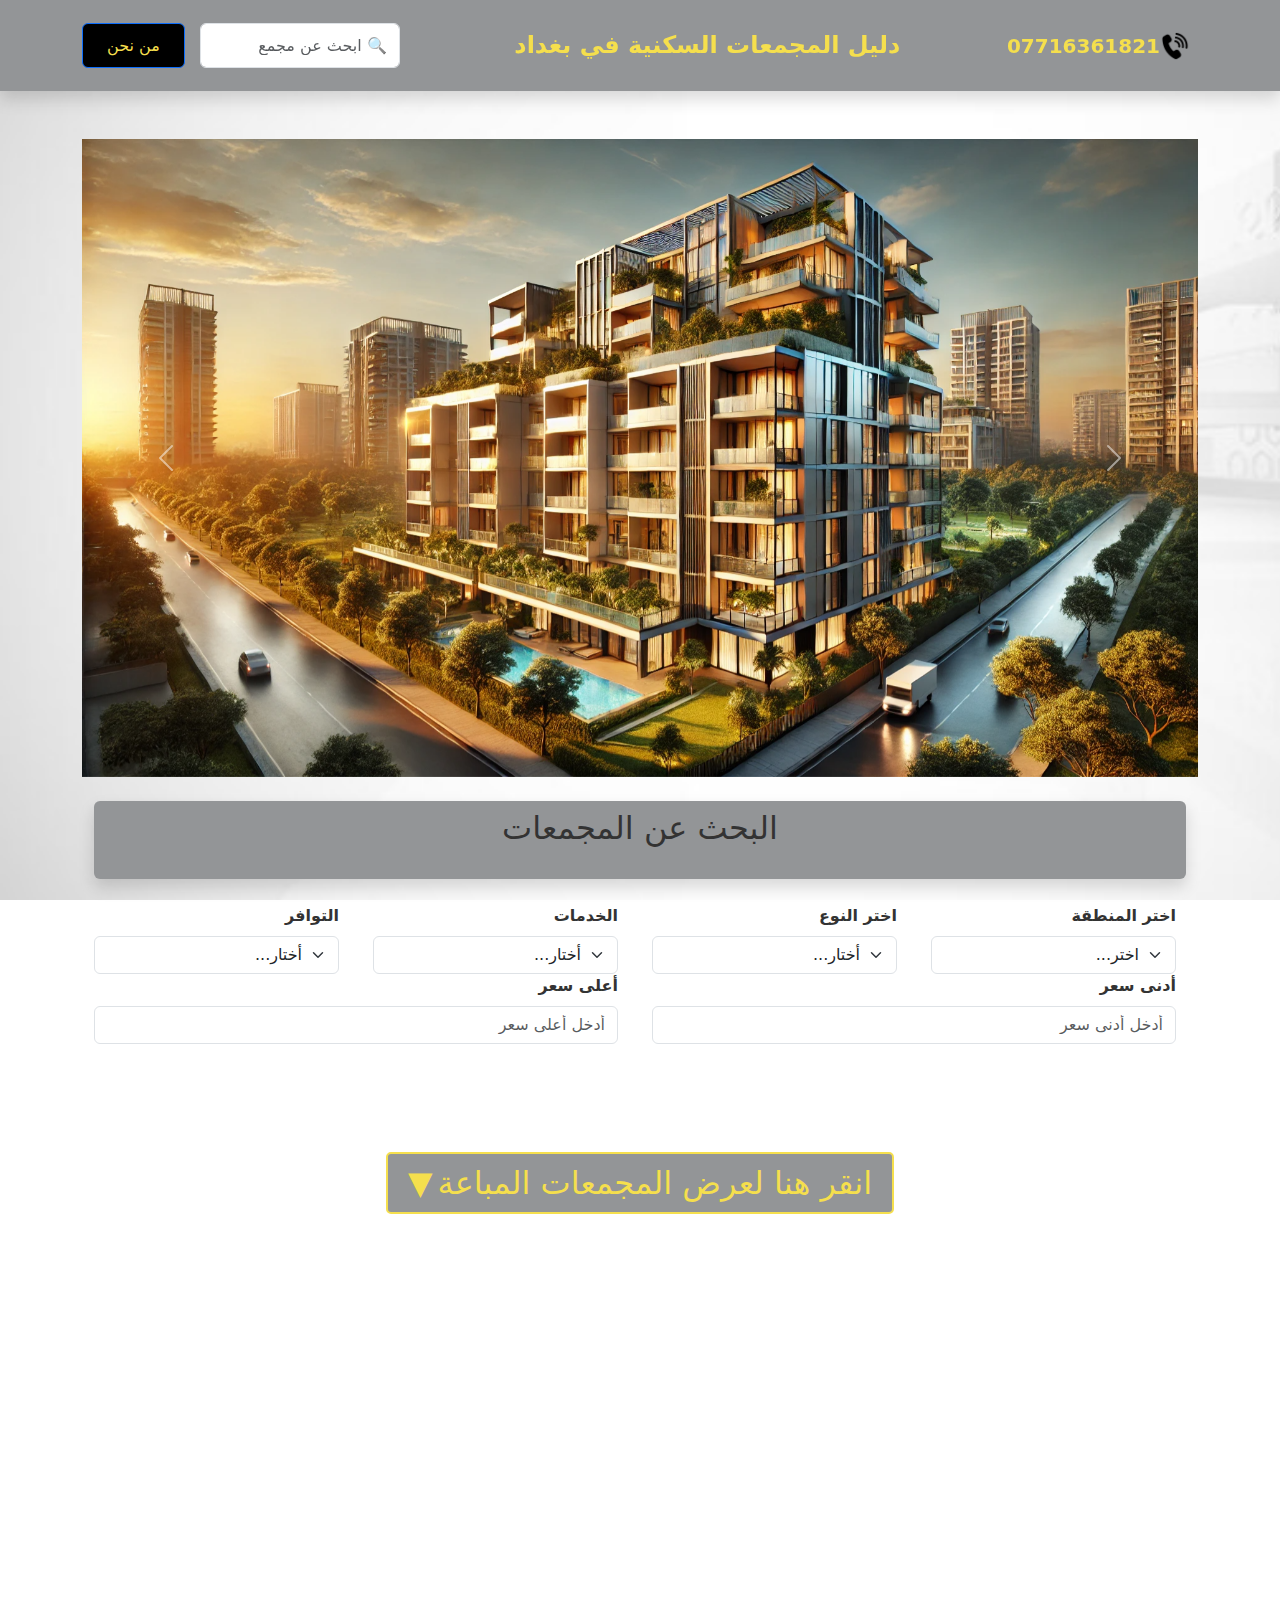
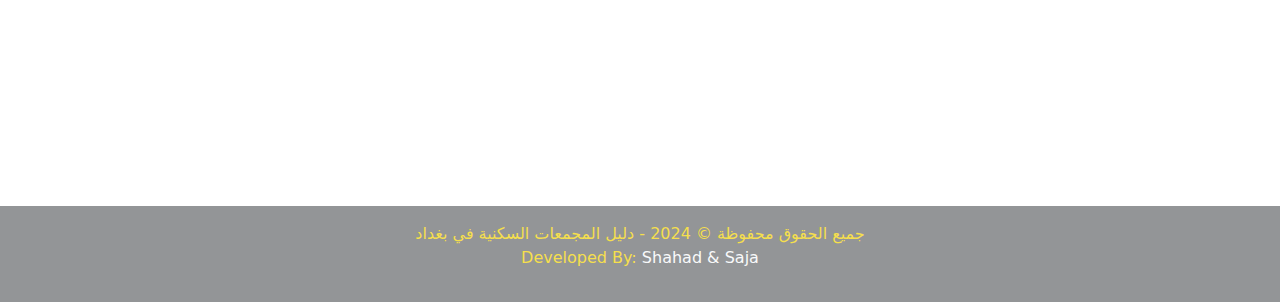
==== index.html @ 98749f8a "Your commit message" ====
<!DOCTYPE html>
<html lang="ar" dir="rtl">
<head>
    <meta charset="UTF-8">
    <meta name="viewport" content="width=device-width, initial-scale=1.0">
    <title>دليل المجمعات السكنية في بغداد</title>
    <link rel="icon" href="../images/icon.png" type="image/png">
    <link rel="stylesheet" href="../css/styles.css">
    <link href="https://cdn.jsdelivr.net/npm/bootstrap@5.3.0/dist/css/bootstrap.min.css" rel="stylesheet">
    <script src="../js/script.js"></script>
    <script src="https://cdn.jsdelivr.net/npm/bootstrap@5.3.0/dist/js/bootstrap.bundle.min.js"></script>
</head>
<body class="main-page-background">
    <header class="bg-dark text-light py-2 shadow" style="background-color: #939597 !important;">
        <div class="container d-flex justify-content-between align-items-center">
            <!-- القسم الأيسر: الهاتف -->
            <div class="d-flex align-items-center">
                <img src="../images/CallUs2.png" alt="Phone Icon" width="30" height="30" class="me-2">
                <a href="tel:07716361821" class="text-light text-decoration-none fs-5" style="color: #F5DF4D !important; ">07716361821</a>
            </div>
    
            <!-- القسم الأوسط: العنوان -->
            <div class="text-center flex-grow-1">
                <h3 class="mb-0 fs-4 fw-bold" style="color: #F5DF4D;">دليل المجمعات السكنية في بغداد</h3>
            </div>
    
            <!-- القسم الأيمن: البحث و "من نحن" -->
            <div class="d-flex align-items-center">
                <input type="text" id="searchInput" class="form-control me-2" placeholder="🔍 ابحث عن مجمع" style="width: 200px; height: 45px; margin: 15px;">
                <a href="contact.html" class="btn btn-primary px-4" style="height: 45px; display: flex; align-items: center; background-color: black !important; color: #F5DF4D !important;">من نحن</a>
            </div>
        </div>
    </header>
    
    
    
    


    <div class="container mt-5">
        <!-- إضافة كروسيل للصور المتغيرة -->
            <div id = "img" class="carousel slide" data-bs-ride="carousel" data-bs-interval="3000">
                <div class="carousel-inner">
                    <div class="carousel-item active">
                        <img src="../images/building.png" class="d-block w-100" alt="مجمع سكني 1">
                    </div>
                    <div class="carousel-item">
                        <img src="../images/building1.png" class="d-block w-100" alt="مجمع سكني 2">
                    </div>
                </div>
                <button class="carousel-control-prev" type="button" data-bs-target="#img" data-bs-slide="prev" onmouseover="this.style.backgroundColor='transparent'; this.style.boxShadow='none'" onmouseout="this.style.backgroundColor=''; this.style.boxShadow=''">
                    <span class="carousel-control-prev-icon"></span>
                </button>
                <button class="carousel-control-next" type="button" data-bs-target="#img" data-bs-slide="next" onmouseover="this.style.backgroundColor='transparent'; this.style.boxShadow='none'" onmouseout="this.style.backgroundColor=''; this.style.boxShadow=''">
                    <span class="carousel-control-next-icon"></span>
                </button>                
            </div>
            
        
            <!-- باقي محتوى الصفحة -->
        

        <div class="search-filters-container container mt-4">
            <div class="col-md-5 bg-white p-2 rounded shadow w-100" style="background-color: #939597 !important; margin-bottom: 25px;">
                <h2 class="text-center mb-4">البحث عن المجمعات</h2>
            </div>
            
            <div class="row justify-content-between">
                <div class="col-md-2">
                    <label for="region" class="form-label">اختر المنطقة</label>
                    <select id="region" class="form-select">
                        <option value="">اختر...</option>
                        <option value="reign1">الكرخ</option>
                        <option value="reign2">الرصافة</option>
                    </select>
                </div>
                <div class="col-md-2">
                    <label for="type" class="form-label">اختر النوع</label>
                    <select id="type" class="form-select">
                        <option value="">أختار...</option>
                        <option value="building">عمودي/عمارات</option>
                        <option value="houses">افقي/منازل</option>
                    </select>
                </div>
                <div class="col-md-2">
                    <label for="services" class="form-label">الخدمات</label>
                    <select id="services" class="form-select">
                        <option value="">أختار...</option>
                        <option value="">الكل</option>
                        <option value="مركز تجاري">مركز تجاري</option>
                        <option value="ملعب للأطفال">ملعب للأطفال</option>
                        <option value="مسبح">مسبح</option>
                    </select>
                </div>
                
                <div class="col-md-2">
                    <label for="availability" class="form-label">التوافر</label>
                    <select id="availability" class="form-select">
                        <option value="">أختار...</option>
                        <option value="">الكل</option>
                        <option value="جاهز للسكن">جاهز للسكن</option>
                        <option value="غير جاهز للسكن">غير جاهز للسكن</option>
                    </select>
                </div>
                <div class="col-md-2">
                    <label for="minPrice" class="form-label">أدنى سعر</label>
                    <input type="number" id="minPrice" class="form-control" placeholder="أدخل أدنى سعر">
                </div>
                <div class="col-md-2">
                    <label for="maxPrice" class="form-label">أعلى سعر</label>
                    <input type="number" id="maxPrice" class="form-control" placeholder="أدخل أعلى سعر">
                </div>
            </div>
        </div>


        <div class="row justify-content-between align-items-center w-100" style="margin-top: 20px !important; padding: 10px;">
                <div id="results" style="display:none;">
                    <div class="col-md-5 bg-white p-2 rounded shadow w-100" style="background-color: #939597 !important; margin-bottom: 25px;">
                        <h2 class="text-center mb-4">البحث عن المجمعات</h2>
                    </div>
                    <table class="table table-bordered text-center w-100 mx-auto" style="border: 2px solid #939597; border-radius: 10px; overflow: hidden;">
                        <thead>
                            <tr style="font-size: 25px; border-bottom: 1px solid #939597;">
                                <th>الاسم</th>
                            </tr>
                        </thead>
                        <tbody  style="font-size: 20px;">
                            <!-- سيتم إضافة الأسماء هنا باستخدام JavaScript -->
                            <tr style="border-bottom: 1px solid #939597;">
                                <td id="details">اسم المجمع السكني 1</td>
                            </tr>
                        </tbody>
                    </table>
                    
                    
                    
                </div>
            <div class="col-md-6" style="display: none;">
                <div id="carouselExampleIndicators" class="carousel slide rounded shadow-lg" data-bs-ride="carousel" data-bs-interval="3000">
                    <div class="carousel-indicators">
                        <button type="button" data-bs-target="#carouselExampleIndicators" data-bs-slide-to="0" class="active"></button>
                        <button type="button" data-bs-target="#carouselExampleIndicators" data-bs-slide-to="1"></button>
                        <button type="button" data-bs-target="#carouselExampleIndicators" data-bs-slide-to="2"></button>
                        <button type="button" data-bs-target="#carouselExampleIndicators" data-bs-slide-to="3"></button>
                        <button type="button" data-bs-target="#carouselExampleIndicators" data-bs-slide-to="4"></button>
                        <button type="button" data-bs-target="#carouselExampleIndicators" data-bs-slide-to="5"></button>
                    </div>
                    <div class="carousel-inner" style="display: none;">
                        <div class="carousel-item active">
                            <img src="../images/mainPage/baghdad.jpg" class="d-block w-100 rounded" alt="Image 1">
                        </div>
                        <div class="carousel-item active">
                            <img src="../images/PALM.webp" class="d-block w-100 rounded" alt="Image">
                        </div>
                        <div class="carousel-item">
                            <img src="../images/mainPage/main1.JPG" class="d-block w-100 rounded" alt="Image 2">
                        </div>
                        <div class="carousel-item">
                            <img src="../images/mainPage/main2.jpg" class="d-block w-100 rounded" alt="Image 3">
                        </div>
                        <div class="carousel-item">
                            <img src="../images/mainPage/main3.jpg" class="d-block w-100 rounded" alt="Image 4">
                        </div>
                        <div class="carousel-item">
                            <img src="../images/mainPage/main4.jpg" class="d-block w-100 rounded" alt="Image 5">
                        </div>
                        <div class="carousel-item">
                            <img src="../images/mainPage/capitalCity.png" class="d-block w-100 rounded" alt="Image 6">
                        </div>
                    </div>
                    <button class="carousel-control-prev" type="button" data-bs-target="#carouselExampleIndicators" data-bs-slide="prev">
                        <span class="carousel-control-prev-icon"></span>
                    </button>
                    <button class="carousel-control-next" type="button" data-bs-target="#carouselExampleIndicators" data-bs-slide="next">
                        <span class="carousel-control-next-icon"></span>
                    </button>
                </div>
            </div>
        </div>

        <div class="sold-out-section mt-5">
            <h2 class="text-center mb-4 soldout-toggle">انقر هنا لعرض المجمعات المباعة</h2>
            <ul id="soldout-list" class="list-group text-end" style="display: none;"></ul>
        </div>

    </div> <!-- End container -->

    <!-- Moving the map to the bottom of the page -->
    <div style="width: 100%; height: 500px;">
        <iframe width="100%" height="100%" frameborder="0" scrolling="no" marginheight="0" marginwidth="0"
          src="https://maps.google.com/maps?q=Baghdad&t=&z=12&ie=UTF8&iwloc=&output=embed">
        </iframe>
    </div>

    <footer class="footer mt-5 py-3 text-center">
        <div class="container">
            <p class="mb-0">جميع الحقوق محفوظة &copy; 2024 - دليل المجمعات السكنية في بغداد</p>
            <p>Developed By: <span class="text-light">Shahad & Saja</span></p>
        </div>
    </footer>
</body>
</html>
---- css/styles.css ----
/* 🌍 Page Background */
body {
    display: flex;
    flex-direction: column;
    min-height: 100vh;
    background-repeat: no-repeat;
    background-attachment: fixed;
    margin: 0; /* Add margin reset */
}
.main-page-background {
    display: flex;
    flex-direction: column;
    min-height: 100vh;
    background-image: url('../images/bg.jpg'); 
    background-repeat: no-repeat;
    background-attachment: fixed;
    background-size: cover; 
    margin: 0;
}
/* 🎨 General Theme Colors */
:root {
    --primary-color: #1c1212;   /* Illuminating Yellow */
    --secondary-color: #f2f20e; /* Ultimate Gray */
    --background-light: #f3f4f6;
    --text-dark: #333;
    --text-light: #fff;
}

/* 📌 Header */
header {
    display: flex;
    flex-direction: row-reverse; /* essential for RTL layout */
    align-items: center;
    justify-content: center; /* center your header content */
    background: #939597; /* Change background to match footer */
    color: #F5DF4D; /* Change text color to match footer */
    padding: 1rem;
    position: sticky;
    top: 0;
    box-shadow: 0 4px 8px rgba(0,0,0,0.2);
    font-size: 1.8rem;
    font-weight: bold;
    z-index: 1000;
}

.header-content {
    flex-grow: 1;
    text-align: center;
}

.back-button {
    position: absolute;
    left: 1rem;
    background: transparent;
    border: none;
    color: #F5DF4D; /* Change color to match theme */
    cursor: pointer;
    font-size: 1.2rem;
    display: flex;
    align-items: center;
    gap: 5px;
}

header:hover {
    background: #F5DF4D;
    color: #7F8285;
}

button {
    background: #939597; /* Change to theme background */
    border: none;
    color: #F5DF4D; /* Change to theme text color */
    font-weight: bold;
    padding: 10px 15px;
    border-radius: 8px;
    transition: background 0.3s ease-in-out;
}

button:hover {
    background: #808284; /* Lighter theme background on hover */
    box-shadow: 0 4px 8px rgba(0, 0, 0, 0.1);
}

.header-left, .header-right {
    display: flex;
    align-items: center;
    gap: 8px;
}

.header-left a, .header-right a {
    color: inherit;
    text-decoration: none;
    font-size: 1.2rem;
}

.header-left img {
    width: 20px;
    height: 20px;
}

.header-center {
    flex-grow: 1;
    text-align: center;
}

/* ✅ Main Content Box */
.container {
    max-width: 1200px;
    margin: auto;
}

/* 📌 Search Box */
.bg-white {
    background: var(--primary-color);
    color: var(--text-dark);
    width: 95%;
    padding: 20px;
    border-radius: 12px;
    box-shadow: 0 4px 12px rgba(0, 0, 0, 0.15);
    font-weight: bold;
}

/* 📌 Labels & Inputs */
.form-label {
    color: var(--text-dark);
    font-weight: bold;
}

.form-select, .form-control {
    border: 2px solid var(--secondary-color);
    border-radius: 8px;
    transition: all 0.3s ease-in-out;
}

.form-select:focus, .form-control:focus {
    border-color: var(--primary-color);
    box-shadow: 0 0 5px var(--primary-color);
}

/* 🔘 Buttons */
button {
    background: var(--primary-color);
    border: none;
    color: var(--text-dark);
    font-weight: bold;
    padding: 10px 15px;
    border-radius: 8px;
    transition: background 0.3s ease-in-out;
}
/* 🖼️ Carousel - fully working final solution */
#carouselExampleIndicators {
    border-radius: 12px;
    overflow: hidden;
    box-shadow: 0 4px 12px rgba(0,0,0,0.2);
    background-color: #f8f8f8;
}

#carouselExampleIndicators .carousel-inner {
    height: 500px; /* adjust as needed */
}

#carouselExampleIndicators .carousel-item {
    height: 100%; /* ensures carousel items have same height */
}

#carouselExampleIndicators .carousel-item img {
    max-width: 100%;
    max-height: 100%;
    width: auto;
    height: 100%;
    margin: auto;
    object-fit: contain;
    object-position: center;
}


/* 📌 Results List */
.list-group-item {
    background: #f0f0f0;
    color: var(--text-light);
    border: none;
    transition: all 0.3s ease-in-out;
}

/* 📌 Ensure Results Fit Inside the Div */
#results {
    overflow-y: auto;
    padding: 10px;
    border: 1px solid #ddd;
    direction: rtl;
    text-align: right;
}

/* ✅ Result links  yellow */
.list-group-item a {
    color: #F5DF4D;
    font-weight: bold;
    text-decoration: none;
}

.list-group-item a:hover {
    color: #E6C93B;
}

/* ✅ Hover effect for the entire list item */
.list-group-item:hover {
    background: #7F8285;
}

/* 📌 Footer Styling */
.footer {
    background: #939597;
    color: #F5DF4D;
    text-align: center;
    width: 100%;
    position: relative;
    bottom: 0;
    padding: 10px 0;
    font-size: 16px;
}

.footer a {
    color: #F5DF4D;
    text-decoration: none;
    font-weight: bold;
}

.footer a:hover {
    color: #E6C93B;
}

/* 📌 Sold Out Section */
.sold-out-section {
    padding: 20px;
    text-align: center;
}

#soldout-list {
    list-style: none;
    padding: 0;
}

#soldout-list li {
    background-color: #c6c2c2;
    margin: 5px 0;
    padding: 10px;
    color: #f2f20e;
    border-radius: 5px;
    font-weight: bold;
    transition: background-color 0.3s ease, color 0.3s ease;
}

#soldout-list li:hover {
    background-color: #7F8285; /* Darker on hover */
    color: #ffffff; /* White text on hover */
    cursor: pointer;
}


/* 📌 Search Filters Section Styling */
.search-filters-container {
    display: flex;
    justify-content: space-between;
    align-items: center;
    flex-wrap: wrap; /* Ensures the items wrap on smaller screens */
    margin-top: 20px;
}

/* 📌 Form Fields in Search Filters */
.search-filters-container .form-select,
.search-filters-container .form-control {
    width: 100%; /* Ensures the form fields take the full width */
}

.search-filters-container .col-md-2 {
    flex: 1 1 20%; /* Each form field will take 20% of the available space */
    margin-right: 10px;
}

/* 📌 Responsive Design Adjustments */
@media (max-width: 768px) {
    .search-filters-container {
        flex-direction: column;  /* Stack the filter items on small screens */
    }

    .search-filters-container .col-md-2 {
        width: 100%; /* Ensure they take up full width */
        margin-right: 0;
    }
}
.soldout-toggle {
    cursor: pointer;
    background-color: #939597; /* لون خلفية الفوتر */
    color: #F5DF4D; /* لون النص من الفوتر */
    padding: 10px 20px;
    border-radius: 5px;
    display: inline-block;
    transition: background-color 0.3s ease;
    border: 2px solid #F5DF4D; /* حدود بلون النص */
}

.soldout-toggle:hover {
    background-color: #808284; /* لون خلفية أفتح عند التمرير */
}

.soldout-toggle::after {
    content: ' ▼';
    display: inline-block;
    margin-right: 5px;
    transition: transform 0.3s ease;
}

#soldout-list {
    border: 1px solid #F5DF4D; /* حدود بلون النص */
    border-radius: 5px;
    margin-top: 10px;
    padding: 10px;
    background-color: white; /* لون خلفية القائمة */
    display: none;
}

#soldout-list li {
    padding: 8px 12px;
    border-bottom: 1px solid #eee;
}

#soldout-list li:last-child {
    border-bottom: none;
}

#soldout-list a {
    color: #333; /* لون النص للقائمة */
    text-decoration: none;
    display: block;
}

#soldout-list a:hover {
    color: #E6C93B; /* لون الرابط عند التمرير */
    text-decoration: underline;
}

.soldout-toggle.open::after {
    transform: rotate(180deg);
}
/* 🌍 Details Page Background */
.details-page-background {
    display: flex;
    flex-direction: column;
    min-height: 100vh;
    background-image: url('../images/detailsBg.jpg');
    background-repeat: no-repeat;
    background-attachment: fixed;
    background-size: cover; 
    margin: 0;
}
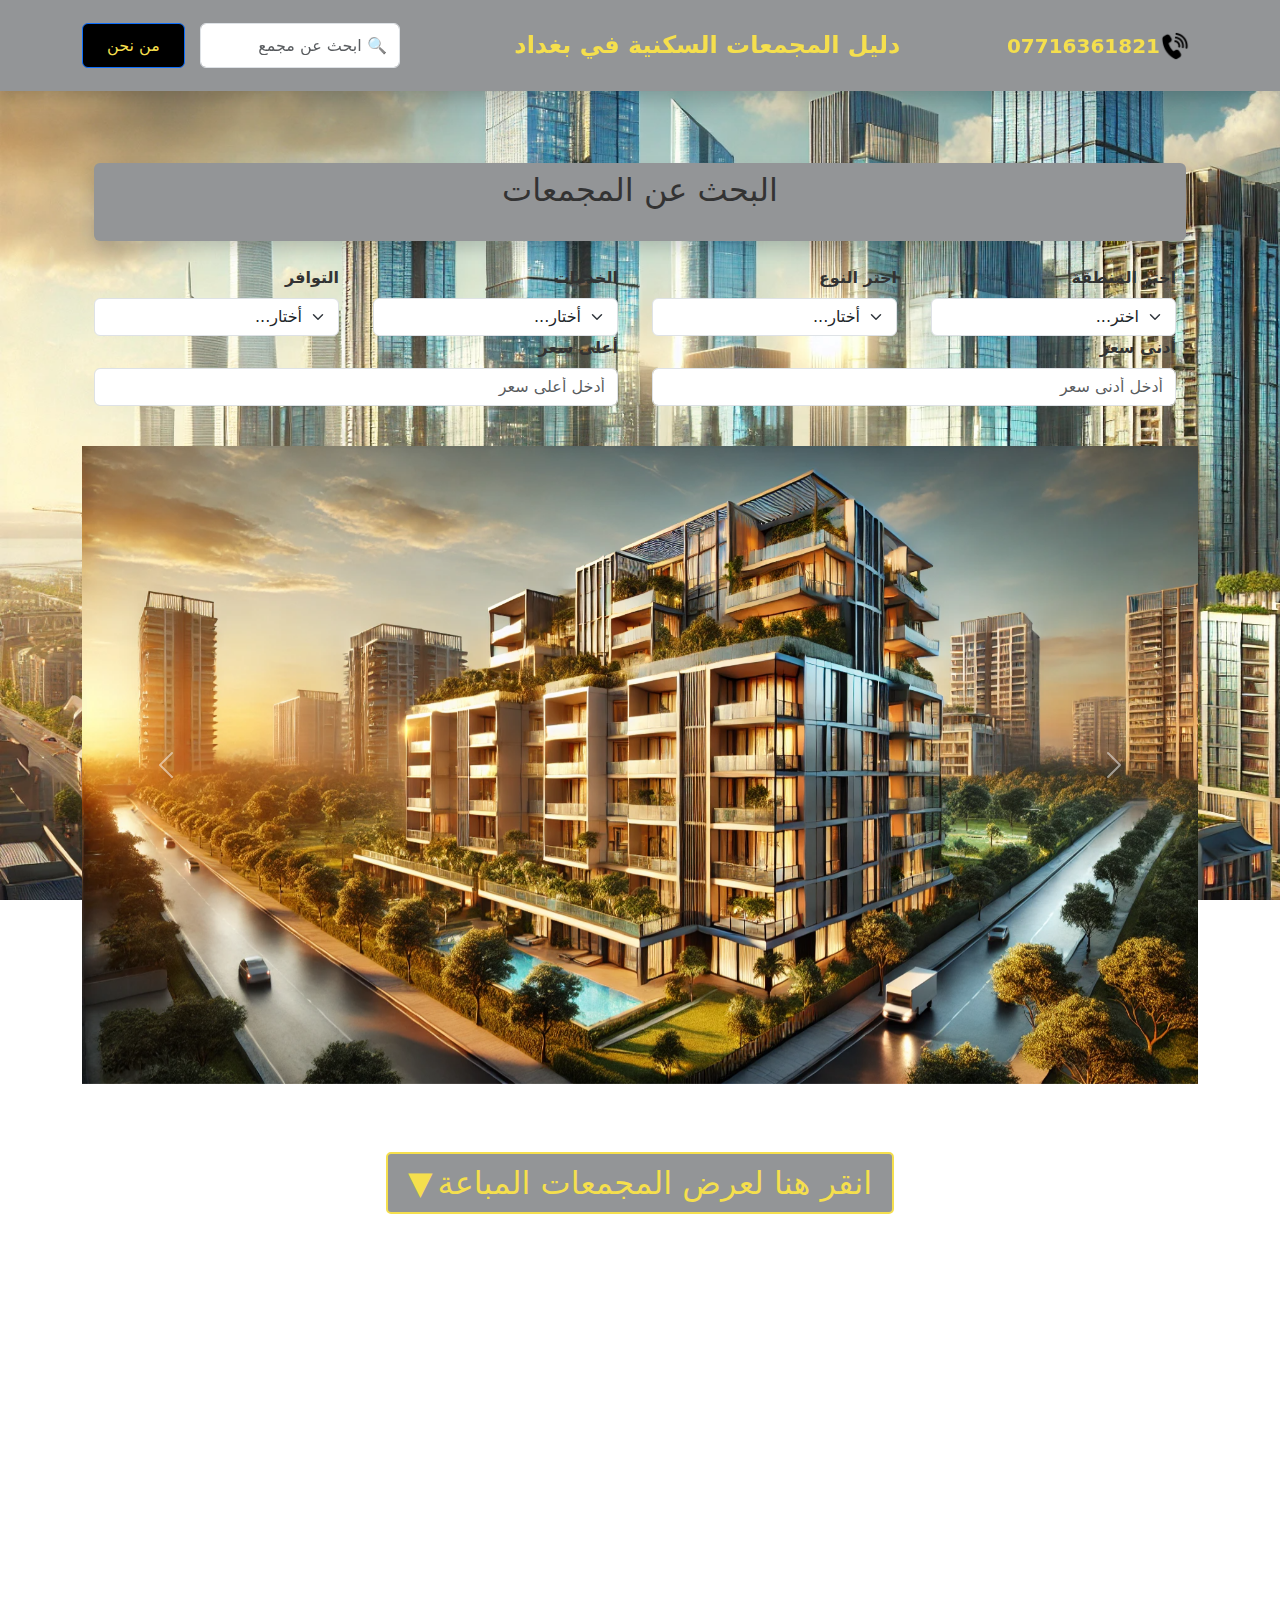
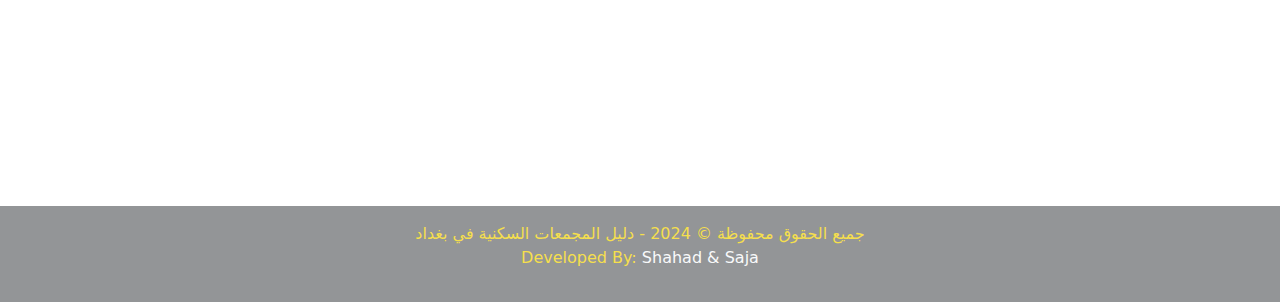
==== commit ffc1fdc3: "the latest version" ====
--- a/index.html
+++ b/index.html
@@ -38,27 +38,7 @@
 
 
     <div class="container mt-5">
-        <!-- إضافة كروسيل للصور المتغيرة -->
-            <div id = "img" class="carousel slide" data-bs-ride="carousel" data-bs-interval="3000">
-                <div class="carousel-inner">
-                    <div class="carousel-item active">
-                        <img src="../images/building.png" class="d-block w-100" alt="مجمع سكني 1">
-                    </div>
-                    <div class="carousel-item">
-                        <img src="../images/building1.png" class="d-block w-100" alt="مجمع سكني 2">
-                    </div>
-                </div>
-                <button class="carousel-control-prev" type="button" data-bs-target="#img" data-bs-slide="prev" onmouseover="this.style.backgroundColor='transparent'; this.style.boxShadow='none'" onmouseout="this.style.backgroundColor=''; this.style.boxShadow=''">
-                    <span class="carousel-control-prev-icon"></span>
-                </button>
-                <button class="carousel-control-next" type="button" data-bs-target="#img" data-bs-slide="next" onmouseover="this.style.backgroundColor='transparent'; this.style.boxShadow='none'" onmouseout="this.style.backgroundColor=''; this.style.boxShadow=''">
-                    <span class="carousel-control-next-icon"></span>
-                </button>                
-            </div>
-            
-        
-            <!-- باقي محتوى الصفحة -->
-        
+
 
         <div class="search-filters-container container mt-4">
             <div class="col-md-5 bg-white p-2 rounded shadow w-100" style="background-color: #939597 !important; margin-bottom: 25px;">
@@ -179,6 +159,30 @@
             </div>
         </div>
 
+        <!-- إضافة كروسيل للصور المتغيرة -->
+            <div id = "img" class="carousel slide" data-bs-ride="carousel" data-bs-interval="3000">
+                <div class="carousel-inner">
+                    <div class="carousel-item active">
+                        <img src="../images/building.png" class="d-block w-100" alt="مجمع سكني 1">
+                    </div>
+                    <div class="carousel-item">
+                        <img src="../images/building1.png" class="d-block w-100" alt="مجمع سكني 2">
+                    </div>
+                </div>
+                <button class="carousel-control-prev" type="button" data-bs-target="#img" data-bs-slide="prev" onmouseover="this.style.backgroundColor='transparent'; this.style.boxShadow='none'" onmouseout="this.style.backgroundColor=''; this.style.boxShadow=''">
+                    <span class="carousel-control-prev-icon"></span>
+                </button>
+                <button class="carousel-control-next" type="button" data-bs-target="#img" data-bs-slide="next" onmouseover="this.style.backgroundColor='transparent'; this.style.boxShadow='none'" onmouseout="this.style.backgroundColor=''; this.style.boxShadow=''">
+                    <span class="carousel-control-next-icon"></span>
+                </button>                
+            </div>
+            
+        
+            <!-- باقي محتوى الصفحة -->
+        
+
+       
+
         <div class="sold-out-section mt-5">
             <h2 class="text-center mb-4 soldout-toggle">انقر هنا لعرض المجمعات المباعة</h2>
             <ul id="soldout-list" class="list-group text-end" style="display: none;"></ul>
--- a/css/styles.css
+++ b/css/styles.css
@@ -1,17 +1,9 @@
-/* 🌍 Page Background */
-body {
+/* 🌍 Page Background */    
+.main-page-background {
     display: flex;
     flex-direction: column;
     min-height: 100vh;
-    background-repeat: no-repeat;
-    background-attachment: fixed;
-    margin: 0; /* Add margin reset */
-}
-.main-page-background {
-    display: flex;
-    flex-direction: column;
-    min-height: 100vh;
-    background-image: url('../images/bg.jpg'); 
+    background-image: url('../images/cover.png'); 
     background-repeat: no-repeat;
     background-attachment: fixed;
     background-size: cover; 
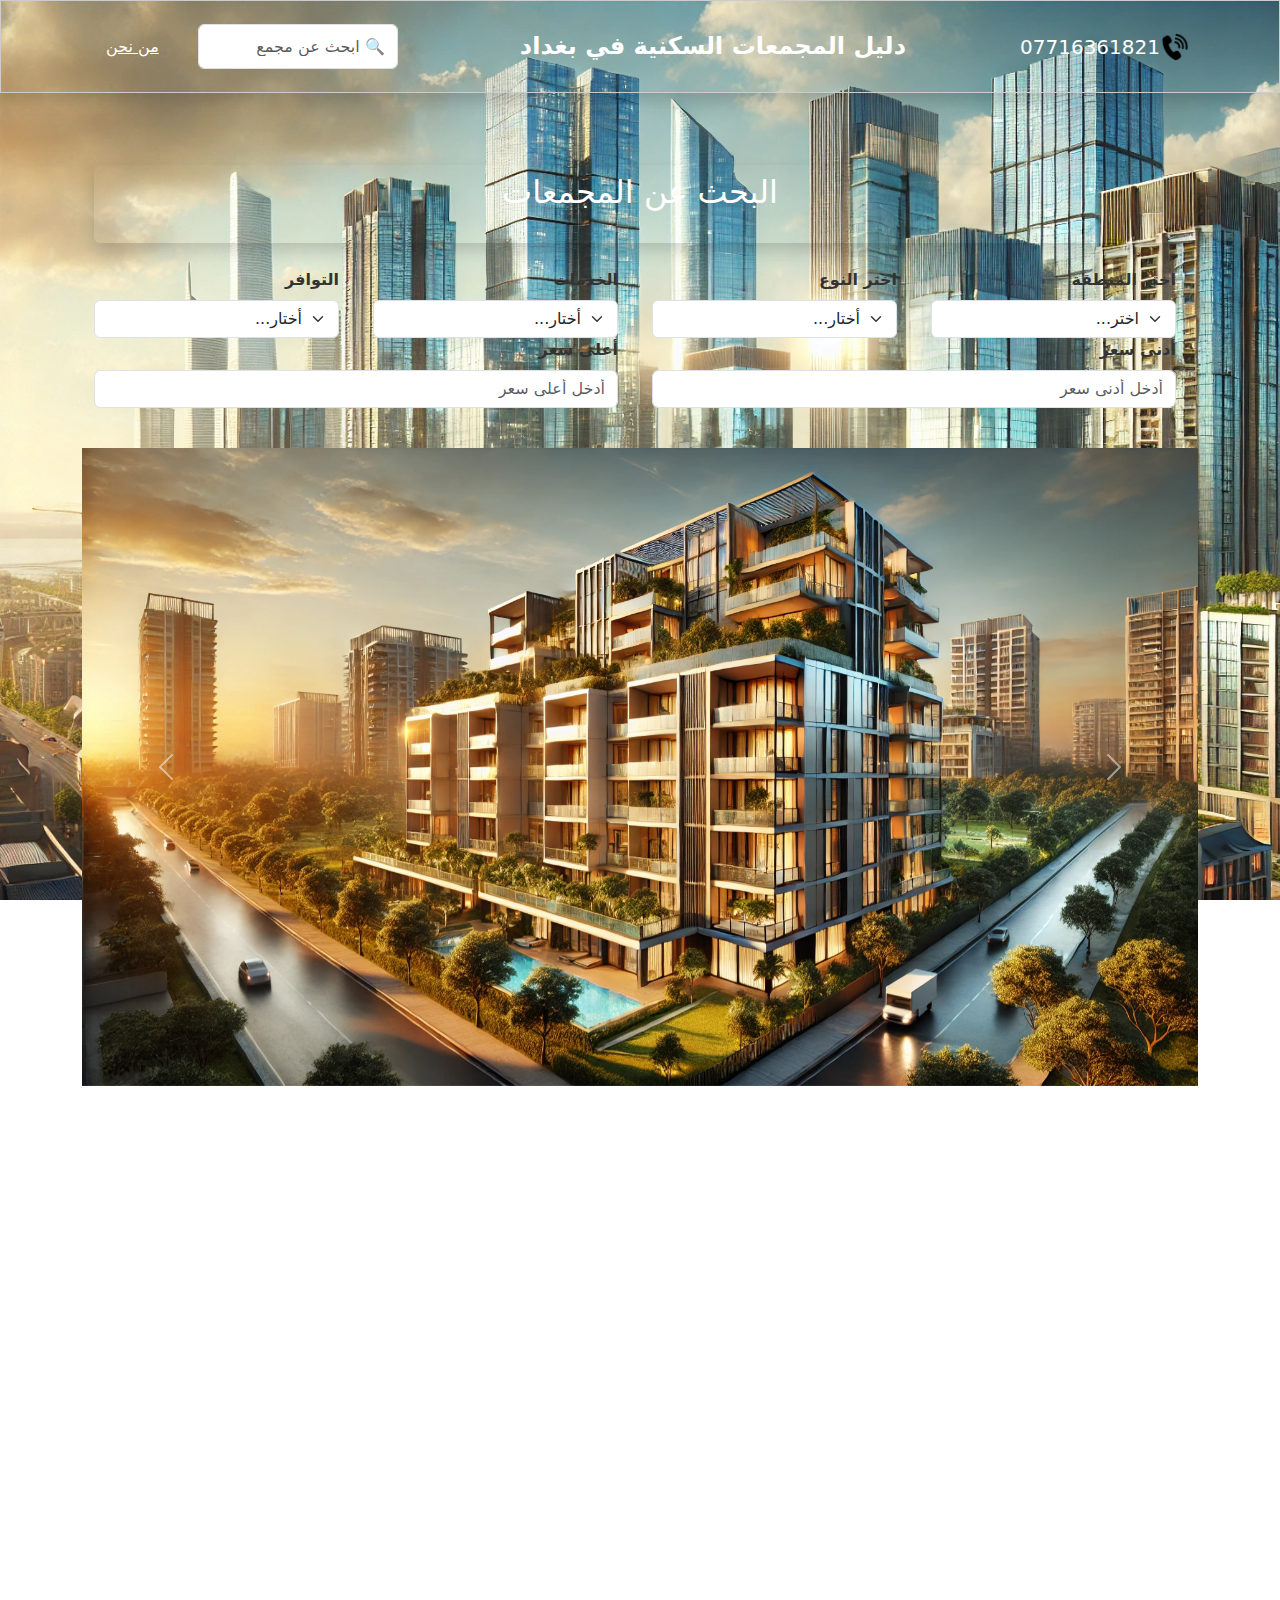
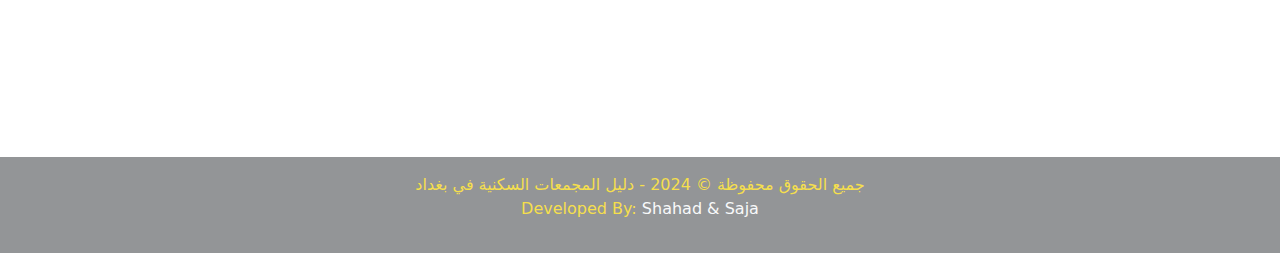
==== commit 22413e7d: "latest version" ====
--- a/index.html
+++ b/index.html
@@ -11,23 +11,23 @@
     <script src="https://cdn.jsdelivr.net/npm/bootstrap@5.3.0/dist/js/bootstrap.bundle.min.js"></script>
 </head>
 <body class="main-page-background">
-    <header class="bg-dark text-light py-2 shadow" style="background-color: #939597 !important;">
+    <header class="text-light py-2 shadow">
         <div class="container d-flex justify-content-between align-items-center">
             <!-- القسم الأيسر: الهاتف -->
             <div class="d-flex align-items-center">
                 <img src="../images/CallUs2.png" alt="Phone Icon" width="30" height="30" class="me-2">
-                <a href="tel:07716361821" class="text-light text-decoration-none fs-5" style="color: #F5DF4D !important; ">07716361821</a>
+                <a href="tel:07716361821" class="text-light text-decoration-none fs-5" style="color: white !important; ">07716361821</a>
             </div>
     
             <!-- القسم الأوسط: العنوان -->
             <div class="text-center flex-grow-1">
-                <h3 class="mb-0 fs-4 fw-bold" style="color: #F5DF4D;">دليل المجمعات السكنية في بغداد</h3>
+                <h3 class="mb-0 fs-4 fw-bold" style="color: white;;">دليل المجمعات السكنية في بغداد</h3>
             </div>
     
             <!-- القسم الأيمن: البحث و "من نحن" -->
             <div class="d-flex align-items-center">
                 <input type="text" id="searchInput" class="form-control me-2" placeholder="🔍 ابحث عن مجمع" style="width: 200px; height: 45px; margin: 15px;">
-                <a href="contact.html" class="btn btn-primary px-4" style="height: 45px; display: flex; align-items: center; background-color: black !important; color: #F5DF4D !important;">من نحن</a>
+                <a href="contact.html" class="px-4" style="height: 45px; display: flex; align-items: center;  color: white !important;">من نحن</a>
             </div>
         </div>
     </header>
@@ -41,7 +41,7 @@
 
 
         <div class="search-filters-container container mt-4">
-            <div class="col-md-5 bg-white p-2 rounded shadow w-100" style="background-color: #939597 !important; margin-bottom: 25px;">
+            <div class="col-md-5 p-2 rounded shadow w-100" style="margin-bottom: 25px; color: white;">
                 <h2 class="text-center mb-4">البحث عن المجمعات</h2>
             </div>
             
@@ -96,18 +96,18 @@
 
         <div class="row justify-content-between align-items-center w-100" style="margin-top: 20px !important; padding: 10px;">
                 <div id="results" style="display:none;">
-                    <div class="col-md-5 bg-white p-2 rounded shadow w-100" style="background-color: #939597 !important; margin-bottom: 25px;">
-                        <h2 class="text-center mb-4">البحث عن المجمعات</h2>
-                    </div>
-                    <table class="table table-bordered text-center w-100 mx-auto" style="border: 2px solid #939597; border-radius: 10px; overflow: hidden;">
+                    <div class="col-md-5 p-2 rounded shadow w-100" style="margin-bottom: 25px; color: white;">
+                        <h2 class="text-center mb-4">نتائج البحث</h2>
+                    </div>
+                    <table class="table-bordered text-center w-100 mx-auto" id="table">
                         <thead>
-                            <tr style="font-size: 25px; border-bottom: 1px solid #939597;">
+                            <tr style="font-size: 30px;">
                                 <th>الاسم</th>
                             </tr>
                         </thead>
-                        <tbody  style="font-size: 20px;">
+                        <tbody  style="font-size: 25px;">
                             <!-- سيتم إضافة الأسماء هنا باستخدام JavaScript -->
-                            <tr style="border-bottom: 1px solid #939597;">
+                            <tr>
                                 <td id="details">اسم المجمع السكني 1</td>
                             </tr>
                         </tbody>
@@ -191,7 +191,7 @@
     </div> <!-- End container -->
 
     <!-- Moving the map to the bottom of the page -->
-    <div style="width: 100%; height: 500px;">
+    <div style="width: 100%; height: 500px; margin-bottom: -47px;">
         <iframe width="100%" height="100%" frameborder="0" scrolling="no" marginheight="0" marginwidth="0"
           src="https://maps.google.com/maps?q=Baghdad&t=&z=12&ie=UTF8&iwloc=&output=embed">
         </iframe>
--- a/css/styles.css
+++ b/css/styles.css
@@ -20,19 +20,9 @@
 
 /* 📌 Header */
 header {
-    display: flex;
-    flex-direction: row-reverse; /* essential for RTL layout */
-    align-items: center;
-    justify-content: center; /* center your header content */
-    background: #939597; /* Change background to match footer */
-    color: #F5DF4D; /* Change text color to match footer */
-    padding: 1rem;
-    position: sticky;
-    top: 0;
-    box-shadow: 0 4px 8px rgba(0,0,0,0.2);
-    font-size: 1.8rem;
-    font-weight: bold;
-    z-index: 1000;
+    background-color: transparent !important;
+    border: 1px solid #ccc !important; /* للحفاظ على الإطار */
+    color: white !important; /* تأكد أن النص مرئي */
 }
 
 .header-content {
@@ -53,11 +43,6 @@
     gap: 5px;
 }
 
-header:hover {
-    background: #F5DF4D;
-    color: #7F8285;
-}
-
 button {
     background: #939597; /* Change to theme background */
     border: none;
@@ -185,7 +170,7 @@
 
 /* ✅ Result links  yellow */
 .list-group-item a {
-    color: #F5DF4D;
+    color: black;
     font-weight: bold;
     text-decoration: none;
 }
@@ -282,13 +267,11 @@
 }
 .soldout-toggle {
     cursor: pointer;
-    background-color: #939597; /* لون خلفية الفوتر */
-    color: #F5DF4D; /* لون النص من الفوتر */
     padding: 10px 20px;
     border-radius: 5px;
     display: inline-block;
-    transition: background-color 0.3s ease;
-    border: 2px solid #F5DF4D; /* حدود بلون النص */
+    background-color: transparent; /* إزالة أي خلفية */
+    color: white; /* تأكد أن النص واضح */
 }
 
 .soldout-toggle:hover {
@@ -345,3 +328,10 @@
     background-size: cover; 
     margin: 0;
 }
+
+#table, 
+#table th, 
+#table td {
+    background-color: transparent !important;
+    color: white;
+}
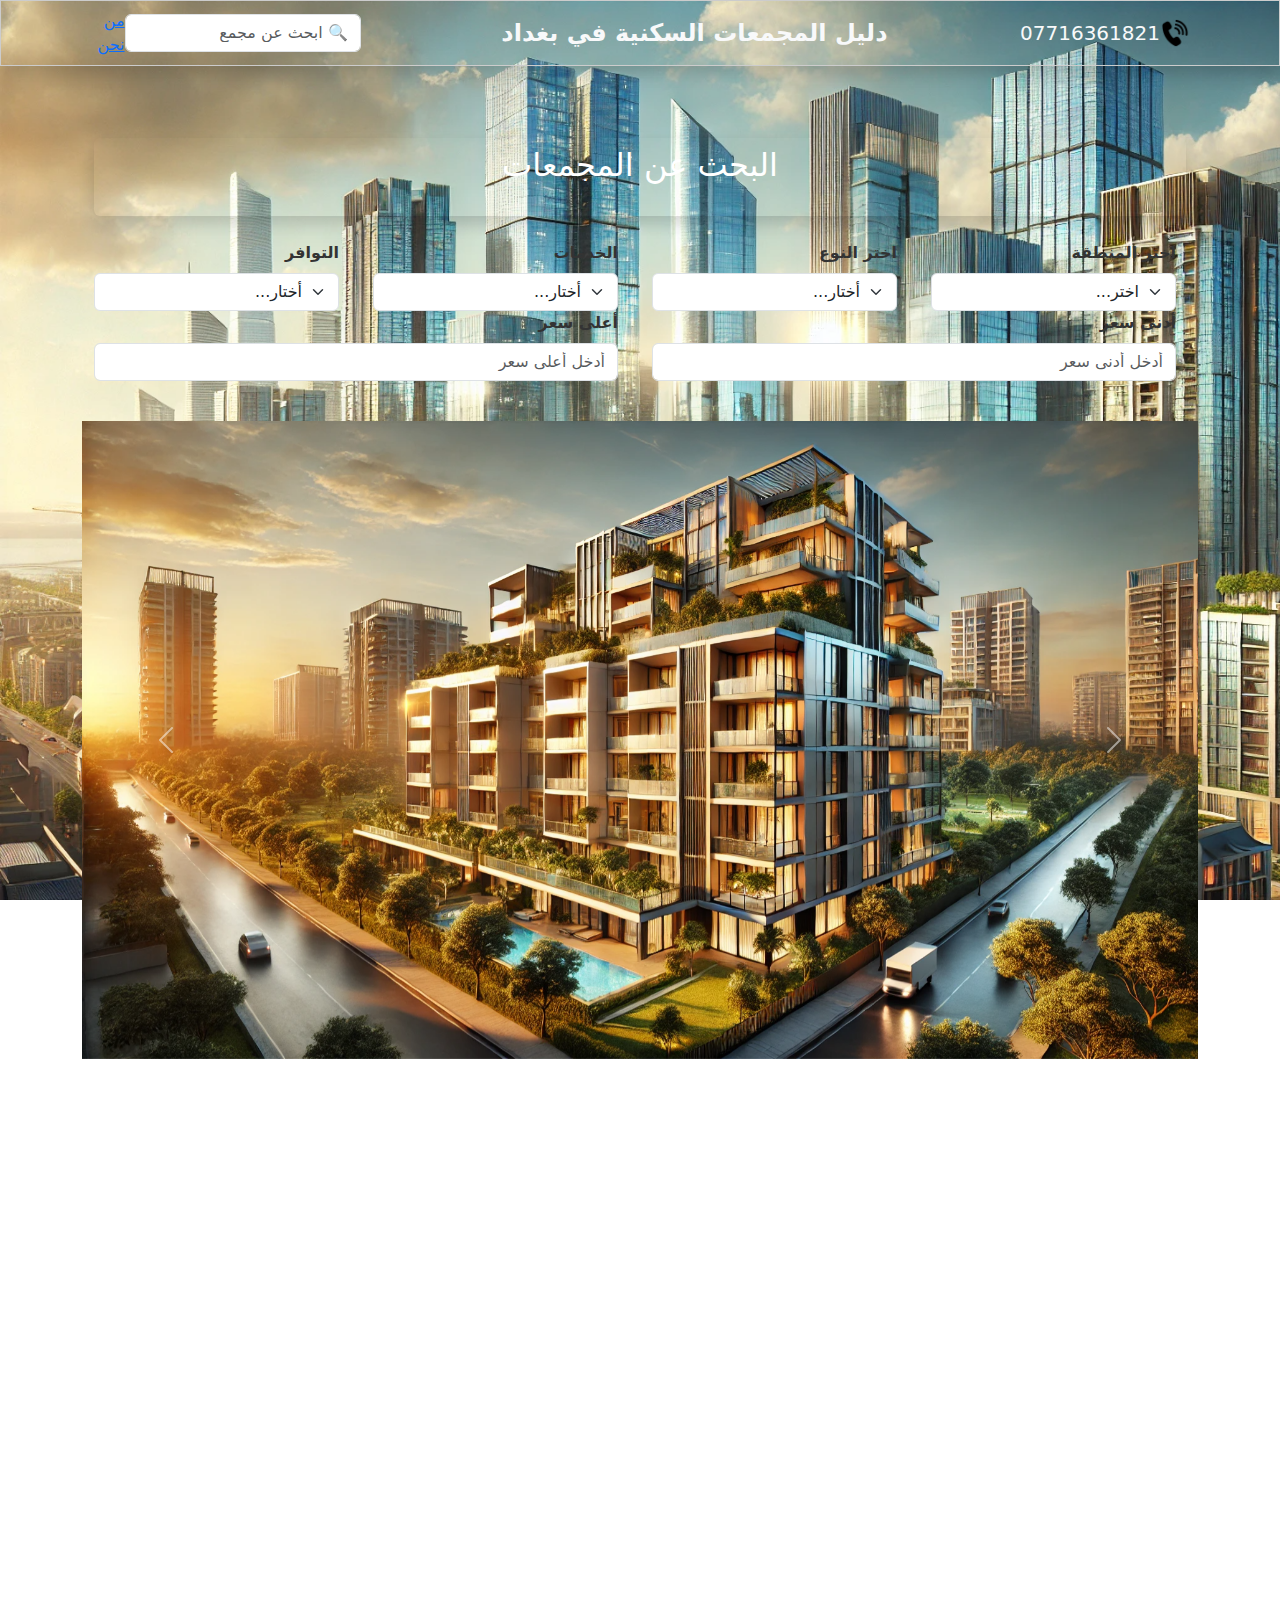
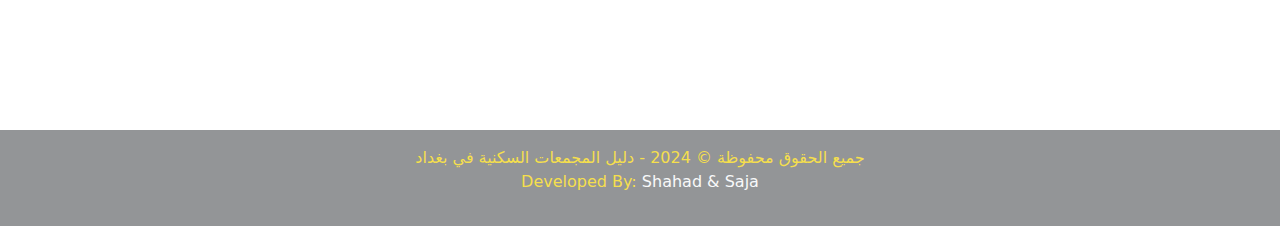
==== commit d8b114dc: "اخر اصدار" ====
--- a/index.html
+++ b/index.html
@@ -11,26 +11,27 @@
     <script src="https://cdn.jsdelivr.net/npm/bootstrap@5.3.0/dist/js/bootstrap.bundle.min.js"></script>
 </head>
 <body class="main-page-background">
-    <header class="text-light py-2 shadow">
-        <div class="container d-flex justify-content-between align-items-center">
+    <header class="header-container text-light py-2 shadow">
+        <div class="container d-flex justify-content-between align-items-center flex-wrap">
             <!-- القسم الأيسر: الهاتف -->
-            <div class="d-flex align-items-center">
+            <div class="d-flex align-items-center phone-section">
                 <img src="../images/CallUs2.png" alt="Phone Icon" width="30" height="30" class="me-2">
-                <a href="tel:07716361821" class="text-light text-decoration-none fs-5" style="color: white !important; ">07716361821</a>
+                <a href="tel:07716361821" class="text-light text-decoration-none fs-5 phone-number">07716361821</a>
             </div>
     
             <!-- القسم الأوسط: العنوان -->
-            <div class="text-center flex-grow-1">
-                <h3 class="mb-0 fs-4 fw-bold" style="color: white;;">دليل المجمعات السكنية في بغداد</h3>
+            <div class="text-center flex-grow-1 title-section">
+                <h3 class="mb-0 fs-4 fw-bold">دليل المجمعات السكنية في بغداد</h3>
             </div>
     
             <!-- القسم الأيمن: البحث و "من نحن" -->
-            <div class="d-flex align-items-center">
-                <input type="text" id="searchInput" class="form-control me-2" placeholder="🔍 ابحث عن مجمع" style="width: 200px; height: 45px; margin: 15px;">
-                <a href="contact.html" class="px-4" style="height: 45px; display: flex; align-items: center;  color: white !important;">من نحن</a>
+            <div class="d-flex align-items-center search-section">
+                <input type="text" id="searchInput" class="form-control me-2 search-box" placeholder="🔍 ابحث عن مجمع">
+                <a href="contact.html" class="about-link">من نحن</a>
             </div>
         </div>
     </header>
+    
     
     
     
--- a/css/styles.css
+++ b/css/styles.css
@@ -35,7 +35,7 @@
     left: 1rem;
     background: transparent;
     border: none;
-    color: #F5DF4D; /* Change color to match theme */
+    color: white; /* Change color to match theme */
     cursor: pointer;
     font-size: 1.2rem;
     display: flex;
@@ -254,17 +254,7 @@
     margin-right: 10px;
 }
 
-/* 📌 Responsive Design Adjustments */
-@media (max-width: 768px) {
-    .search-filters-container {
-        flex-direction: column;  /* Stack the filter items on small screens */
-    }
-
-    .search-filters-container .col-md-2 {
-        width: 100%; /* Ensure they take up full width */
-        margin-right: 0;
-    }
-}
+
 .soldout-toggle {
     cursor: pointer;
     padding: 10px 20px;
@@ -335,3 +325,75 @@
     background-color: transparent !important;
     color: white;
 }
+
+@media (max-width: 1024px) {
+    .container {
+        max-width: 90%; /* تقليل العرض على الشاشات المتوسطة */
+    }
+
+    .search-filters-container {
+        flex-wrap: wrap;
+    }
+    
+    .search-filters-container .col-md-2 {
+        flex: 1 1 45%; /* جعل العناصر تأخذ 45% عند الشاشات المتوسطة */
+        margin-bottom: 10px;
+    }
+}
+
+@media (max-width: 768px) {
+    .search-filters-container {
+        flex-direction: column;
+        align-items: stretch;
+        margin-top: 15px;
+    }
+
+    .search-filters-container .col-md-2 {
+        width: 100%;
+        margin-right: 0;
+        margin-bottom: 10px;
+    }
+
+    .table {
+        font-size: 14px; /* تقليل حجم الخط للجدول */
+    }
+
+    #table th, 
+    #table td {
+        padding: 8px; /* تصغير الحواف الداخلية */
+    }
+
+    .soldout-toggle {
+        font-size: 16px; /* تصغير حجم النص */
+        padding: 8px 15px;
+    }
+}
+
+@media (max-width: 480px) {
+    .container {
+        max-width: 100%;
+        padding: 10px;
+    }
+
+    .header-center {
+        font-size: 18px;
+    }
+
+    .back-button {
+        font-size: 1rem;
+    }
+
+    .table {
+        font-size: 12px; /* تصغير الخط أكثر */
+    }
+
+    #table th, 
+    #table td {
+        padding: 6px;
+    }
+
+    .soldout-toggle {
+        font-size: 14px;
+        padding: 6px 10px;
+    }
+}
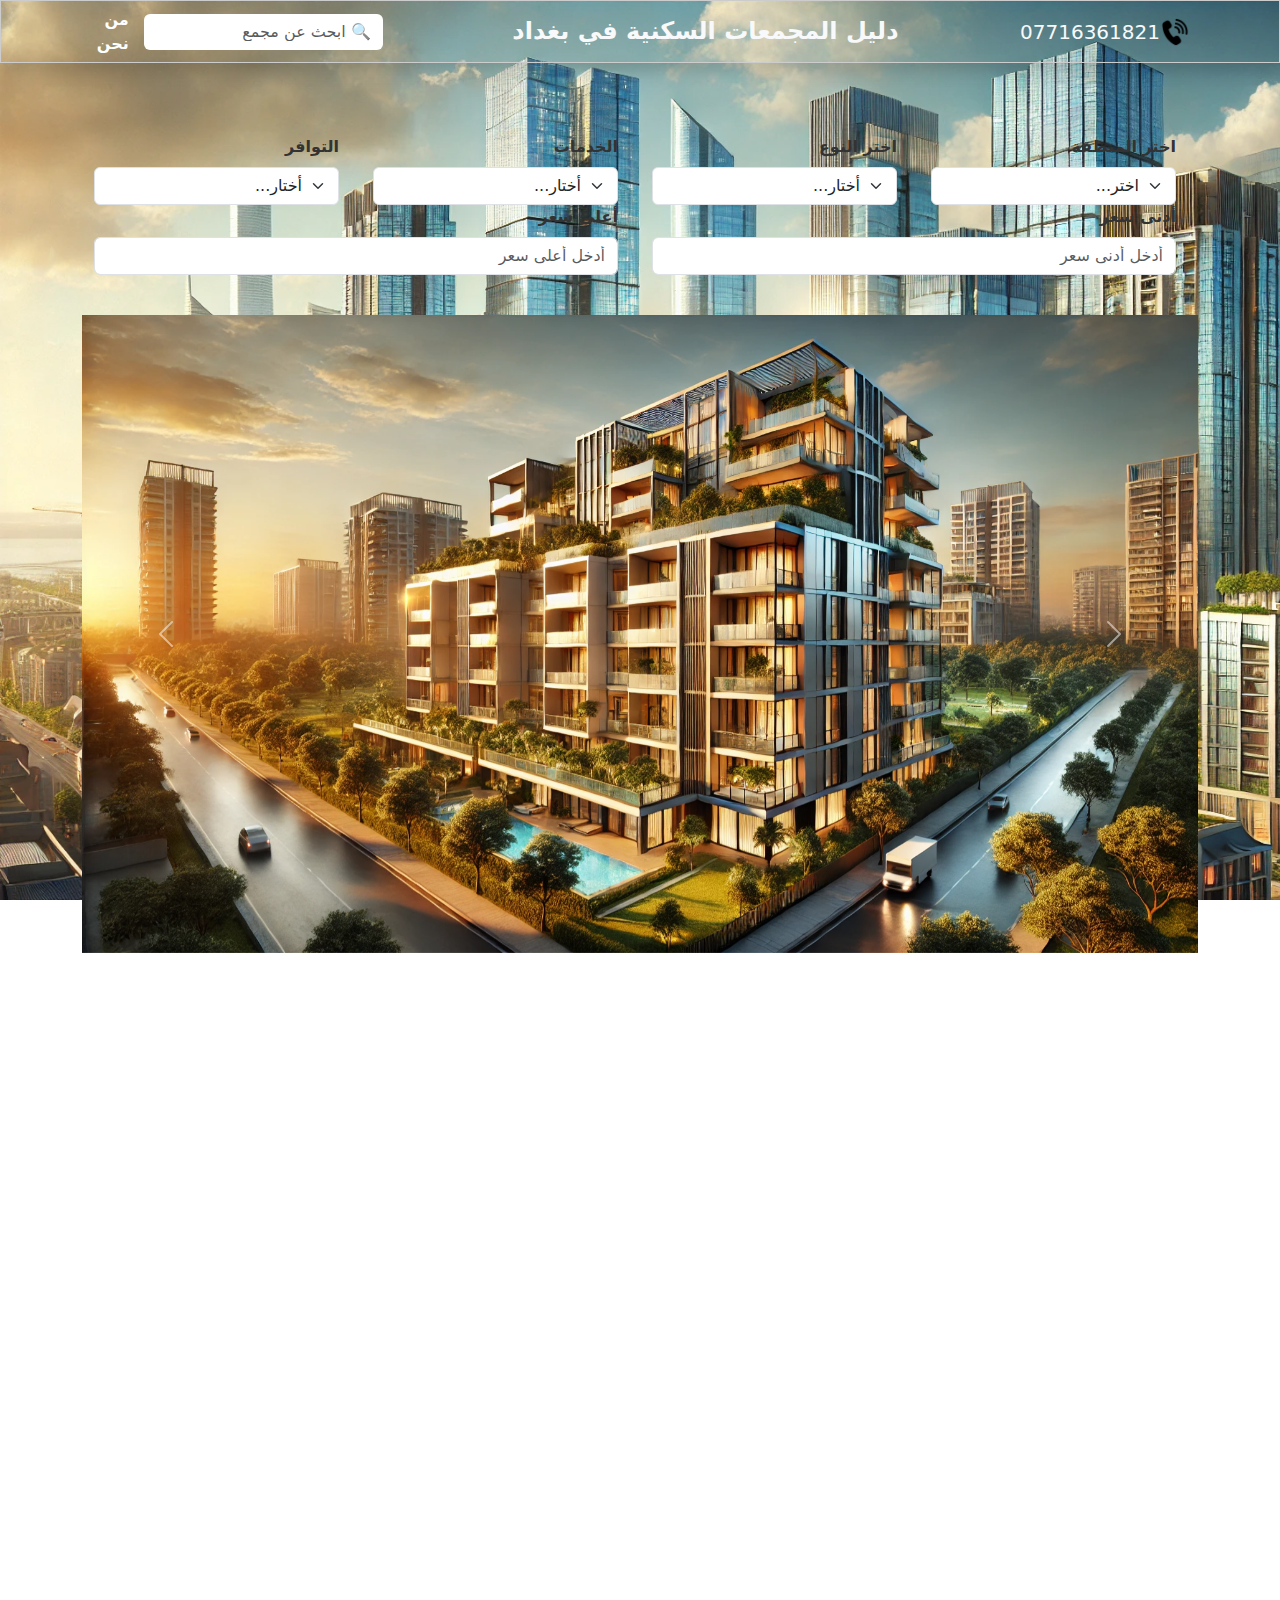
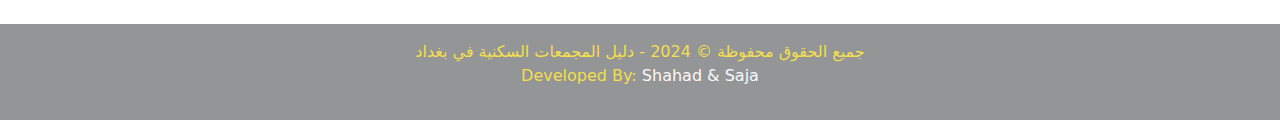
==== commit 707111ab: "تمام" ====
--- a/index.html
+++ b/index.html
@@ -11,27 +11,27 @@
     <script src="https://cdn.jsdelivr.net/npm/bootstrap@5.3.0/dist/js/bootstrap.bundle.min.js"></script>
 </head>
 <body class="main-page-background">
-    <header class="header-container text-light py-2 shadow">
-        <div class="container d-flex justify-content-between align-items-center flex-wrap">
-            <!-- القسم الأيسر: الهاتف -->
-            <div class="d-flex align-items-center phone-section">
-                <img src="../images/CallUs2.png" alt="Phone Icon" width="30" height="30" class="me-2">
-                <a href="tel:07716361821" class="text-light text-decoration-none fs-5 phone-number">07716361821</a>
-            </div>
-    
-            <!-- القسم الأوسط: العنوان -->
-            <div class="text-center flex-grow-1 title-section">
-                <h3 class="mb-0 fs-4 fw-bold">دليل المجمعات السكنية في بغداد</h3>
-            </div>
-    
-            <!-- القسم الأيمن: البحث و "من نحن" -->
-            <div class="d-flex align-items-center search-section">
-                <input type="text" id="searchInput" class="form-control me-2 search-box" placeholder="🔍 ابحث عن مجمع">
-                <a href="contact.html" class="about-link">من نحن</a>
-            </div>
-        </div>
-    </header>
-    
+ <header class="header-container text-light py-2 shadow">
+    <div class="container d-flex justify-content-between align-items-center flex-wrap">
+        <!-- القسم الأيسر: الهاتف -->
+        <div class="d-flex align-items-center phone-section">
+            <img src="../images/CallUs2.png" alt="Phone Icon" width="30" height="30" class="me-2">
+            <a href="tel:07716361821" class="text-light text-decoration-none fs-5 phone-number">07716361821</a>
+        </div>
+
+        <!-- القسم الأوسط: العنوان -->
+        <div class="text-center flex-grow-1 title-section">
+            <h3 class="mb-0 fs-4 fw-bold">دليل المجمعات السكنية في بغداد</h3>
+        </div>
+
+        <!-- القسم الأيمن: البحث و "من نحن" -->
+        <div class="d-flex align-items-center search-section">
+            <input type="text" id="searchInput" class="form-control me-2 search-box" placeholder="🔍 ابحث عن مجمع">
+            <a href="contact.html" class="about-link">من نحن</a>
+        </div>
+    </div>
+</header>
+
     
     
     
@@ -41,11 +41,7 @@
     <div class="container mt-5">
 
 
-        <div class="search-filters-container container mt-4">
-            <div class="col-md-5 p-2 rounded shadow w-100" style="margin-bottom: 25px; color: white;">
-                <h2 class="text-center mb-4">البحث عن المجمعات</h2>
-            </div>
-            
+        <div class="search-filters-container container mt-4">   
             <div class="row justify-content-between">
                 <div class="col-md-2">
                     <label for="region" class="form-label">اختر المنطقة</label>
--- a/css/styles.css
+++ b/css/styles.css
@@ -397,3 +397,31 @@
         padding: 6px 10px;
     }
 }
+
+/* 🔍 تحسين الإدخال (Search Box) */
+.search-box {
+    background-color: white !important;
+    color: black !important;
+    border: none !important;
+    outline: none !important;
+    box-shadow: none !important;
+    padding: 10px;
+    border-radius: 5px;
+    width: 250px; /* اجعل العرض ثابتًا ومناسبًا */
+}
+
+/* 🔗 تنسيق "من نحن" */
+.about-link {
+    color: white !important; /* لون النص */
+    text-decoration: none !important; /* إزالة التسطير */
+    font-weight: bold;
+    display: flex;
+    align-items: center; /* محاذاة في خط مستقيم */
+    height: 45px; /* محاذاة مع مربع البحث */
+}
+
+/* 📌 إضافة مسافة بين الإدخال ورابط "من نحن" */
+.search-section {
+    gap: 15px; /* إضافة مسافة بين العناصر */
+}
+
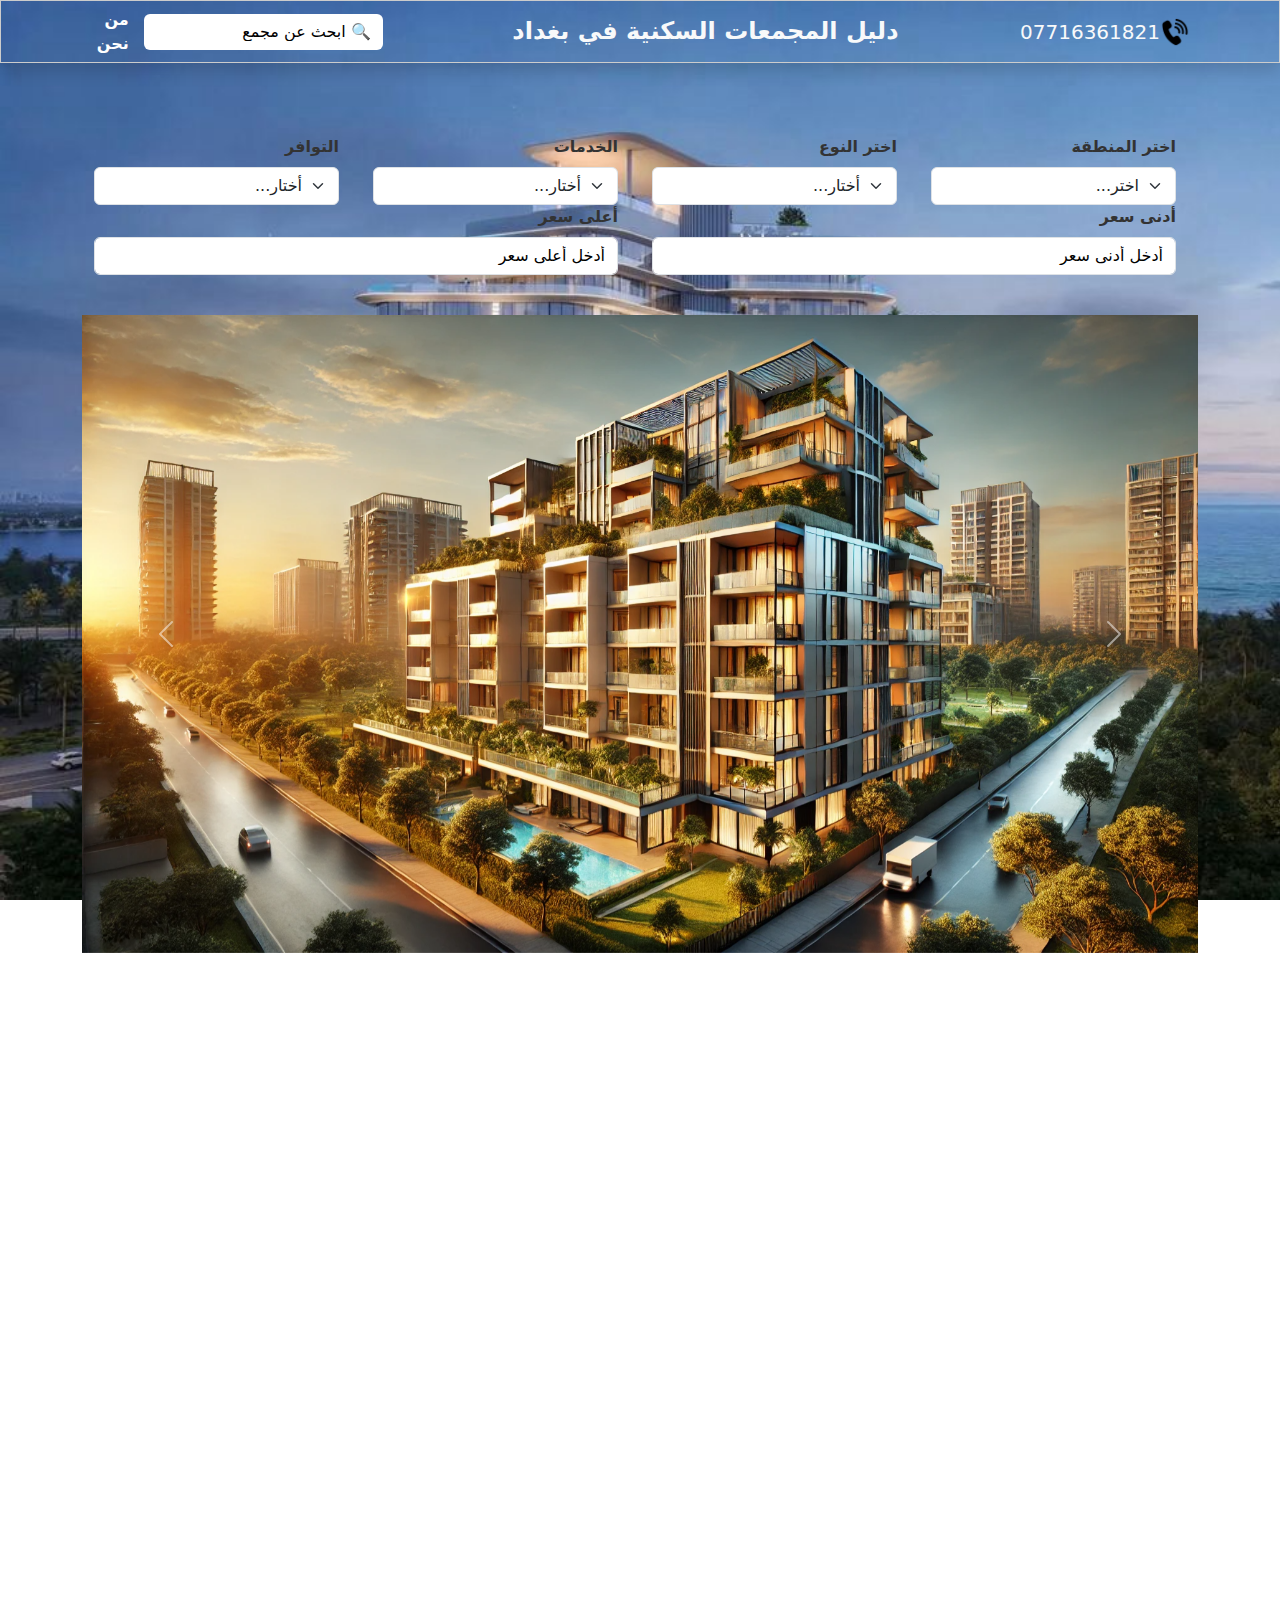
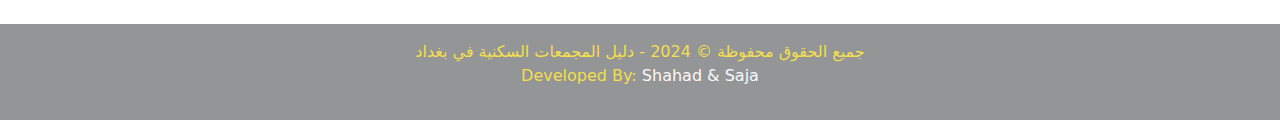
==== commit 1cd5dceb: "اخر اصدار" ====
--- a/index.html
+++ b/index.html
@@ -67,6 +67,10 @@
                         <option value="مركز تجاري">مركز تجاري</option>
                         <option value="ملعب للأطفال">ملعب للأطفال</option>
                         <option value="مسبح">مسبح</option>
+                        <option value="مدرسة">مدرسة</option>
+                        <option value="حدائق">حدائق</option>
+                        <option value="مركز صحي">مركز صحي</option>
+                        <option value="مواقف سيارات">مواقف سيارات</option>
                     </select>
                 </div>
                 
--- a/css/styles.css
+++ b/css/styles.css
@@ -3,7 +3,7 @@
     display: flex;
     flex-direction: column;
     min-height: 100vh;
-    background-image: url('../images/cover.png'); 
+    background-image: url('../images/coverMain.jpg'); 
     background-repeat: no-repeat;
     background-attachment: fixed;
     background-size: cover; 
@@ -312,7 +312,7 @@
     display: flex;
     flex-direction: column;
     min-height: 100vh;
-    background-image: url('../images/detailsBg.jpg');
+    background-image: url('../images/details.jpg');
     background-repeat: no-repeat;
     background-attachment: fixed;
     background-size: cover; 
@@ -425,3 +425,7 @@
     gap: 15px; /* إضافة مسافة بين العناصر */
 }
 
+::placeholder {
+    color: black !important;
+    opacity: 1; /* لجعل اللون واضحًا في بعض المتصفحات */
+}
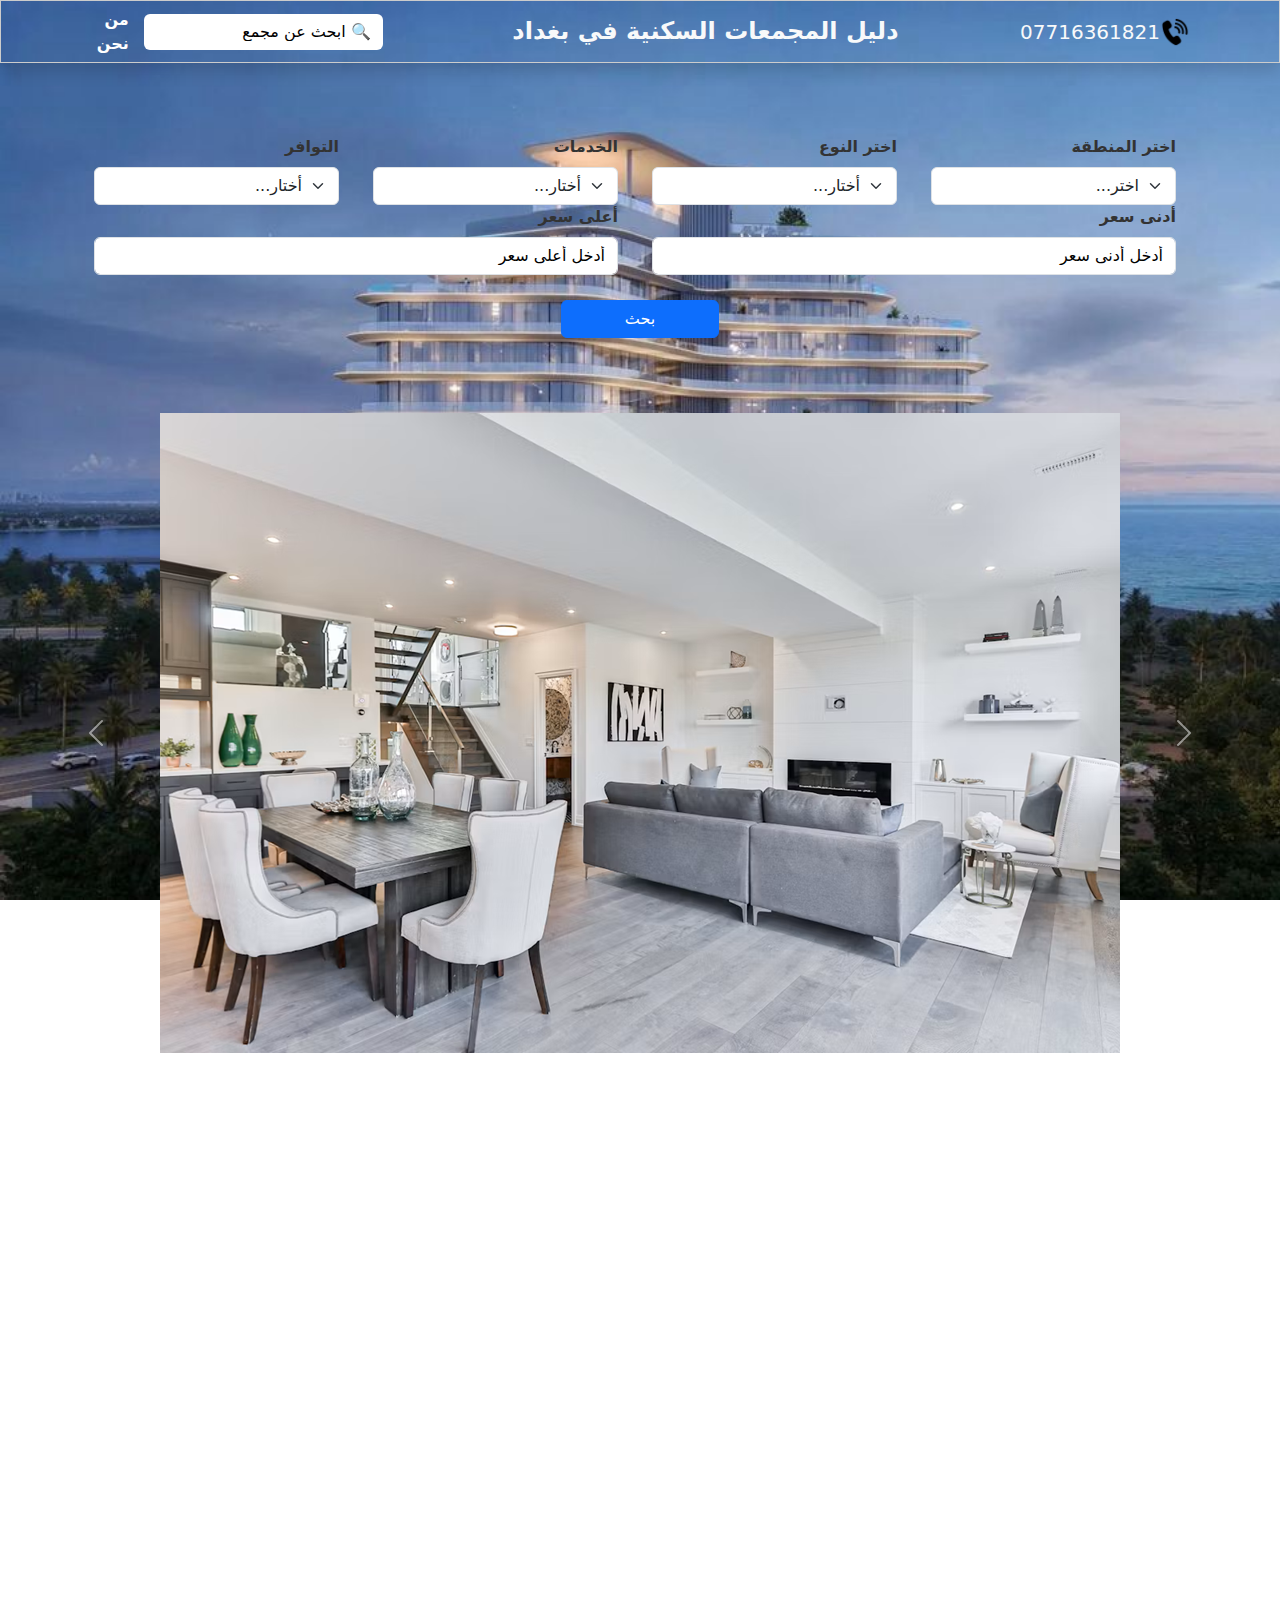
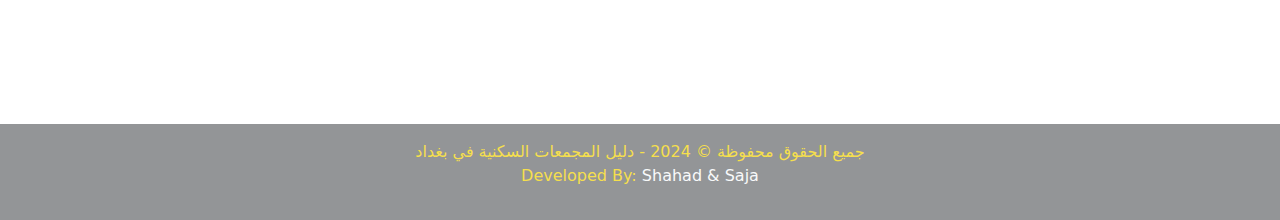
==== commit ee337743: "ناقص الفلتر" ====
--- a/index.html
+++ b/index.html
@@ -1,208 +1,241 @@
-<!DOCTYPE html>
-<html lang="ar" dir="rtl">
-<head>
-    <meta charset="UTF-8">
-    <meta name="viewport" content="width=device-width, initial-scale=1.0">
-    <title>دليل المجمعات السكنية في بغداد</title>
-    <link rel="icon" href="../images/icon.png" type="image/png">
-    <link rel="stylesheet" href="../css/styles.css">
-    <link href="https://cdn.jsdelivr.net/npm/bootstrap@5.3.0/dist/css/bootstrap.min.css" rel="stylesheet">
-    <script src="../js/script.js"></script>
-    <script src="https://cdn.jsdelivr.net/npm/bootstrap@5.3.0/dist/js/bootstrap.bundle.min.js"></script>
-</head>
-<body class="main-page-background">
- <header class="header-container text-light py-2 shadow">
-    <div class="container d-flex justify-content-between align-items-center flex-wrap">
-        <!-- القسم الأيسر: الهاتف -->
-        <div class="d-flex align-items-center phone-section">
-            <img src="../images/CallUs2.png" alt="Phone Icon" width="30" height="30" class="me-2">
-            <a href="tel:07716361821" class="text-light text-decoration-none fs-5 phone-number">07716361821</a>
+    <!DOCTYPE html>
+    <html lang="ar" dir="rtl">
+    <head>
+        <meta charset="UTF-8">
+        <meta name="viewport" content="width=device-width, initial-scale=1.0">
+        <title>دليل المجمعات السكنية في بغداد</title>
+        <link rel="icon" href="../images/icon.png" type="image/png">
+        <link rel="stylesheet" href="../css/styles.css">
+        <link href="https://cdn.jsdelivr.net/npm/bootstrap@5.3.0/dist/css/bootstrap.min.css" rel="stylesheet">
+        <script src="../js/script.js"></script>
+        <script src="https://cdn.jsdelivr.net/npm/bootstrap@5.3.0/dist/js/bootstrap.bundle.min.js"></script>
+    </head>
+    <body class="main-page-background">
+    <header class="header-container text-light py-2 shadow">
+        <div class="container d-flex justify-content-between align-items-center flex-wrap">
+            <!-- القسم الأيسر: الهاتف -->
+            <div class="d-flex align-items-center phone-section">
+                <img src="../images/CallUs2.png" alt="Phone Icon" width="30" height="30" class="me-2">
+                <a href="tel:07716361821" class="text-light text-decoration-none fs-5 phone-number">07716361821</a>
+            </div>
+
+            <!-- القسم الأوسط: العنوان -->
+            <div class="text-center flex-grow-1 title-section">
+                <h3 class="mb-0 fs-4 fw-bold">دليل المجمعات السكنية في بغداد</h3>
+            </div>
+
+            <!-- القسم الأيمن: البحث و "من نحن" -->
+            <div class="d-flex align-items-center search-section">
+                <input type="text" id="searchInput" class="form-control me-2 search-box" placeholder="🔍 ابحث عن مجمع">
+                <a href="contact.html" class="about-link">من نحن</a>
+            </div>
         </div>
-
-        <!-- القسم الأوسط: العنوان -->
-        <div class="text-center flex-grow-1 title-section">
-            <h3 class="mb-0 fs-4 fw-bold">دليل المجمعات السكنية في بغداد</h3>
-        </div>
-
-        <!-- القسم الأيمن: البحث و "من نحن" -->
-        <div class="d-flex align-items-center search-section">
-            <input type="text" id="searchInput" class="form-control me-2 search-box" placeholder="🔍 ابحث عن مجمع">
-            <a href="contact.html" class="about-link">من نحن</a>
-        </div>
+    </header>
+
+        
+        
+        
+        
+
+
+        <div class="container mt-5">
+
+
+            <div class="search-filters-container container mt-4">   
+                <div class="row justify-content-between">
+                    <div class="col-md-2">
+                        <label for="region" class="form-label">اختر المنطقة</label>
+                        <select id="region" class="form-select">
+                            <option value="">اختر...</option>
+                            <option value="reign1">الكرخ</option>
+                            <option value="reign2">الرصافة</option>
+                        </select>
+                    </div>
+                    <div class="col-md-2">
+                        <label for="type" class="form-label">اختر النوع</label>
+                        <select id="type" class="form-select">
+                            <option value="">أختار...</option>
+                            <option value="building">عمودي/عمارات</option>
+                            <option value="houses">افقي/منازل</option>
+                        </select>
+                    </div>
+                    <div class="col-md-2">
+                        <label for="services" class="form-label">الخدمات</label>
+                        <select id="services" class="form-select">
+                            <option value="">أختار...</option>
+                            <option value="">الكل</option>
+                            <option value="مركز تجاري">مركز تجاري</option>
+                            <option value="ملعب للأطفال">ملعب للأطفال</option>
+                            <option value="مسبح">مسبح</option>
+                            <option value="مدرسة">مدرسة</option>
+                            <option value="حدائق">حدائق</option>
+                            <option value="مركز صحي">مركز صحي</option>
+                            <option value="مواقف سيارات">مواقف سيارات</option>
+                        </select>
+                    </div>
+                    
+                    <div class="col-md-2">
+                        <label for="availability" class="form-label">التوافر</label>
+                        <select id="availability" class="form-select">
+                            <option value="">أختار...</option>
+                            <option value="">الكل</option>
+                            <option value="جاهز للسكن">جاهز للسكن</option>
+                            <option value="غير جاهز للسكن">غير جاهز للسكن</option>
+                        </select>
+                    </div>
+                    <div class="col-md-2">
+                        <label for="minPrice" class="form-label">أدنى سعر</label>
+                        <input type="number" id="minPrice" class="form-control" placeholder="أدخل أدنى سعر">
+                    </div>
+                    <div class="col-md-2">
+                        <label for="maxPrice" class="form-label">أعلى سعر</label>
+                        <input type="number" id="maxPrice" class="form-control" placeholder="أدخل أعلى سعر">
+                    </div>
+                </div> 
+            </div>
+
+            <div class="container d-flex justify-content-center">
+                <div class="row justify-content-center w-100">
+                    <div class="col-md-2 d-flex justify-content-center align-items-center" style="margin: 25px;">
+                        <button type="button" class="btn btn-primary w-100" id="search">بحث</button>
+                    </div>
+                </div>
+            </div>    
+ 
+            <script>
+
+document.getElementById('searchInput').addEventListener('keypress', function(event) {
+    if (event.key === 'Enter') {
+        var query = document.getElementById('searchInput').value.toLowerCase();
+        fetchAndMergeFiles().then(mergedData => {
+            let searchResults = [];
+
+            for (let i = 0; i < mergedData.length; i++) {
+                if ((i == 0 || i == 2) && mergedData[i].building) {
+                    for (let j = 0; j < mergedData[i].building.length; j++) {
+                        if (mergedData[i].building[j].name.toLowerCase() === query) {
+                            searchResults.push({
+                                ...mergedData[i].building[j],
+                                itemIndex: j,
+                                selectedType: 'building',
+                                region: i === 0 ? 'reign1' : 'reign2' // تحديد الـ region بناءً على قيمة i
+                            });
+                        }
+                    }
+                } 
+                else if ((i == 1 || i == 3) && mergedData[i].houses) {
+                    for (let j = 0; j < mergedData[i].houses.length; j++) {
+                        if (mergedData[i].houses[j].name.toLowerCase() === query) {
+                            searchResults.push({
+                                ...mergedData[i].houses[j],
+                                itemIndex: j,
+                                selectedType: 'houses',
+                                region: i === 1 ? 'reign1' : 'reign2' // تحديد الـ region بناءً على قيمة i
+                            });
+                        }
+                    }
+                }
+            }
+
+            if (searchResults.length > 0) {
+                localStorage.setItem('searchResults', JSON.stringify(searchResults));
+                window.location.href = 'resultSearch.html';  // تأكد من تعديل هذا المسار ليوافق المسار الصحيح لصفحة النتائج في موقعك
+            } else {
+                alert('لم يتم العثور على أي نتائج.');
+            }
+        }).catch(error => {
+            console.error("خطأ أثناء تحميل البيانات:", error);
+        });
+    }
+});
+
+            
+                // ربط زر البحث بالدالة
+                document.getElementById('searchButton').addEventListener('click', function() {
+                    var query = document.getElementById('searchInput').value;
+            
+                    // استدعاء دالة دمج البيانات بعد النقر على زر البحث
+                    fetchAndMergeFiles().then(mergedData => {
+                        console.log('البيانات المدمجة:', mergedData);
+                    });
+                });
+            
+                // دالة لتحميل ودمج الملفات
+                async function fetchAndMergeFiles() {
+                    // الملفات التي سيتم تحميلها
+                    const filesToFetch = [
+                        '/data/reign1B.json',
+                        '/data/reign1H.json',
+                        '/data/reign2B.json',
+                        '/data/reign2H.json',
+                    ];
+            
+                    // تحميل الملفات
+                    const responses = await Promise.all(filesToFetch.map(file => fetch(file)));
+                    const data = await Promise.all(responses.map(response => response.json()));
+            
+                    // دمج البيانات بعد التحقق من نوع البيانات
+                    const mergedData = data.reduce((acc, currentData) => {
+                        if (Array.isArray(currentData)) {
+                            return [...acc, ...currentData];  // دمج المصفوفات
+                        } else if (typeof currentData === 'object') {
+                            // دمج الكائنات
+                            return [...acc, ...Object.values(currentData)]; 
+                        } else {
+                            console.warn('البيانات ليست مصفوفة أو كائن:', currentData);
+                            return acc;  // تجاهل البيانات غير المصفوفة أو الكائنات
+                        }
+                    }, []);
+            
+                    return mergedData;  // إرجاع البيانات المدمجة
+                }
+            </script>
+            
     </div>
-</header>
-
-    
-    
-    
-    
-
-
-    <div class="container mt-5">
-
-
-        <div class="search-filters-container container mt-4">   
-            <div class="row justify-content-between">
-                <div class="col-md-2">
-                    <label for="region" class="form-label">اختر المنطقة</label>
-                    <select id="region" class="form-select">
-                        <option value="">اختر...</option>
-                        <option value="reign1">الكرخ</option>
-                        <option value="reign2">الرصافة</option>
-                    </select>
-                </div>
-                <div class="col-md-2">
-                    <label for="type" class="form-label">اختر النوع</label>
-                    <select id="type" class="form-select">
-                        <option value="">أختار...</option>
-                        <option value="building">عمودي/عمارات</option>
-                        <option value="houses">افقي/منازل</option>
-                    </select>
-                </div>
-                <div class="col-md-2">
-                    <label for="services" class="form-label">الخدمات</label>
-                    <select id="services" class="form-select">
-                        <option value="">أختار...</option>
-                        <option value="">الكل</option>
-                        <option value="مركز تجاري">مركز تجاري</option>
-                        <option value="ملعب للأطفال">ملعب للأطفال</option>
-                        <option value="مسبح">مسبح</option>
-                        <option value="مدرسة">مدرسة</option>
-                        <option value="حدائق">حدائق</option>
-                        <option value="مركز صحي">مركز صحي</option>
-                        <option value="مواقف سيارات">مواقف سيارات</option>
-                    </select>
+            <!-- إضافة كروسيل للصور المتغيرة -->
+                <div id = "img" class="carousel slide" data-bs-ride="carousel" data-bs-interval="3000" style="margin-top: 50px;">
+                    <div class="carousel-inner">
+                        <div class="carousel-item active">
+                            <img src="../images/IMG_1239.png" class="d-block mx-auto" alt="مجمع سكني 1">
+                        </div>
+                        <div class="carousel-item">
+                            <img src="../images/IMG_1240.png" class="d-block mx-auto" alt="مجمع سكني 2">
+                        </div>
+                    </div>
+                    
+                    <button class="carousel-control-prev" type="button" data-bs-target="#img" data-bs-slide="prev" onmouseover="this.style.backgroundColor='transparent'; this.style.boxShadow='none'" onmouseout="this.style.backgroundColor=''; this.style.boxShadow=''">
+                        <span class="carousel-control-prev-icon"></span>
+                    </button>
+                    <button class="carousel-control-next" type="button" data-bs-target="#img" data-bs-slide="next" onmouseover="this.style.backgroundColor='transparent'; this.style.boxShadow='none'" onmouseout="this.style.backgroundColor=''; this.style.boxShadow=''">
+                        <span class="carousel-control-next-icon"></span>
+                    </button>                
                 </div>
                 
-                <div class="col-md-2">
-                    <label for="availability" class="form-label">التوافر</label>
-                    <select id="availability" class="form-select">
-                        <option value="">أختار...</option>
-                        <option value="">الكل</option>
-                        <option value="جاهز للسكن">جاهز للسكن</option>
-                        <option value="غير جاهز للسكن">غير جاهز للسكن</option>
-                    </select>
-                </div>
-                <div class="col-md-2">
-                    <label for="minPrice" class="form-label">أدنى سعر</label>
-                    <input type="number" id="minPrice" class="form-control" placeholder="أدخل أدنى سعر">
-                </div>
-                <div class="col-md-2">
-                    <label for="maxPrice" class="form-label">أعلى سعر</label>
-                    <input type="number" id="maxPrice" class="form-control" placeholder="أدخل أعلى سعر">
-                </div>
-            </div>
+            
+                <!-- باقي محتوى الصفحة -->
+            
+
+        
+
+            <div class="sold-out-section mt-5">
+                <h2 class="text-center mb-4 soldout-toggle">انقر هنا لعرض المجمعات المباعة</h2>
+                <ul id="soldout-list" class="list-group text-end" style="display: none;"></ul>
+            </div>
+
+        </div> <!-- End container -->
+
+        <!-- Moving the map to the bottom of the page -->
+        <div style="width: 100%; height: 500px; margin-bottom: -47px;">
+            <iframe width="100%" height="100%" frameborder="0" scrolling="no" marginheight="0" marginwidth="0"
+            src="https://maps.google.com/maps?q=Baghdad&t=&z=12&ie=UTF8&iwloc=&output=embed">
+            </iframe>
         </div>
 
-
-        <div class="row justify-content-between align-items-center w-100" style="margin-top: 20px !important; padding: 10px;">
-                <div id="results" style="display:none;">
-                    <div class="col-md-5 p-2 rounded shadow w-100" style="margin-bottom: 25px; color: white;">
-                        <h2 class="text-center mb-4">نتائج البحث</h2>
-                    </div>
-                    <table class="table-bordered text-center w-100 mx-auto" id="table">
-                        <thead>
-                            <tr style="font-size: 30px;">
-                                <th>الاسم</th>
-                            </tr>
-                        </thead>
-                        <tbody  style="font-size: 25px;">
-                            <!-- سيتم إضافة الأسماء هنا باستخدام JavaScript -->
-                            <tr>
-                                <td id="details">اسم المجمع السكني 1</td>
-                            </tr>
-                        </tbody>
-                    </table>
-                    
-                    
-                    
-                </div>
-            <div class="col-md-6" style="display: none;">
-                <div id="carouselExampleIndicators" class="carousel slide rounded shadow-lg" data-bs-ride="carousel" data-bs-interval="3000">
-                    <div class="carousel-indicators">
-                        <button type="button" data-bs-target="#carouselExampleIndicators" data-bs-slide-to="0" class="active"></button>
-                        <button type="button" data-bs-target="#carouselExampleIndicators" data-bs-slide-to="1"></button>
-                        <button type="button" data-bs-target="#carouselExampleIndicators" data-bs-slide-to="2"></button>
-                        <button type="button" data-bs-target="#carouselExampleIndicators" data-bs-slide-to="3"></button>
-                        <button type="button" data-bs-target="#carouselExampleIndicators" data-bs-slide-to="4"></button>
-                        <button type="button" data-bs-target="#carouselExampleIndicators" data-bs-slide-to="5"></button>
-                    </div>
-                    <div class="carousel-inner" style="display: none;">
-                        <div class="carousel-item active">
-                            <img src="../images/mainPage/baghdad.jpg" class="d-block w-100 rounded" alt="Image 1">
-                        </div>
-                        <div class="carousel-item active">
-                            <img src="../images/PALM.webp" class="d-block w-100 rounded" alt="Image">
-                        </div>
-                        <div class="carousel-item">
-                            <img src="../images/mainPage/main1.JPG" class="d-block w-100 rounded" alt="Image 2">
-                        </div>
-                        <div class="carousel-item">
-                            <img src="../images/mainPage/main2.jpg" class="d-block w-100 rounded" alt="Image 3">
-                        </div>
-                        <div class="carousel-item">
-                            <img src="../images/mainPage/main3.jpg" class="d-block w-100 rounded" alt="Image 4">
-                        </div>
-                        <div class="carousel-item">
-                            <img src="../images/mainPage/main4.jpg" class="d-block w-100 rounded" alt="Image 5">
-                        </div>
-                        <div class="carousel-item">
-                            <img src="../images/mainPage/capitalCity.png" class="d-block w-100 rounded" alt="Image 6">
-                        </div>
-                    </div>
-                    <button class="carousel-control-prev" type="button" data-bs-target="#carouselExampleIndicators" data-bs-slide="prev">
-                        <span class="carousel-control-prev-icon"></span>
-                    </button>
-                    <button class="carousel-control-next" type="button" data-bs-target="#carouselExampleIndicators" data-bs-slide="next">
-                        <span class="carousel-control-next-icon"></span>
-                    </button>
-                </div>
-            </div>
-        </div>
-
-        <!-- إضافة كروسيل للصور المتغيرة -->
-            <div id = "img" class="carousel slide" data-bs-ride="carousel" data-bs-interval="3000">
-                <div class="carousel-inner">
-                    <div class="carousel-item active">
-                        <img src="../images/building.png" class="d-block w-100" alt="مجمع سكني 1">
-                    </div>
-                    <div class="carousel-item">
-                        <img src="../images/building1.png" class="d-block w-100" alt="مجمع سكني 2">
-                    </div>
-                </div>
-                <button class="carousel-control-prev" type="button" data-bs-target="#img" data-bs-slide="prev" onmouseover="this.style.backgroundColor='transparent'; this.style.boxShadow='none'" onmouseout="this.style.backgroundColor=''; this.style.boxShadow=''">
-                    <span class="carousel-control-prev-icon"></span>
-                </button>
-                <button class="carousel-control-next" type="button" data-bs-target="#img" data-bs-slide="next" onmouseover="this.style.backgroundColor='transparent'; this.style.boxShadow='none'" onmouseout="this.style.backgroundColor=''; this.style.boxShadow=''">
-                    <span class="carousel-control-next-icon"></span>
-                </button>                
-            </div>
-            
-        
-            <!-- باقي محتوى الصفحة -->
-        
-
-       
-
-        <div class="sold-out-section mt-5">
-            <h2 class="text-center mb-4 soldout-toggle">انقر هنا لعرض المجمعات المباعة</h2>
-            <ul id="soldout-list" class="list-group text-end" style="display: none;"></ul>
-        </div>
-
-    </div> <!-- End container -->
-
-    <!-- Moving the map to the bottom of the page -->
-    <div style="width: 100%; height: 500px; margin-bottom: -47px;">
-        <iframe width="100%" height="100%" frameborder="0" scrolling="no" marginheight="0" marginwidth="0"
-          src="https://maps.google.com/maps?q=Baghdad&t=&z=12&ie=UTF8&iwloc=&output=embed">
-        </iframe>
-    </div>
-
-    <footer class="footer mt-5 py-3 text-center">
-        <div class="container">
-            <p class="mb-0">جميع الحقوق محفوظة &copy; 2024 - دليل المجمعات السكنية في بغداد</p>
-            <p>Developed By: <span class="text-light">Shahad & Saja</span></p>
-        </div>
-    </footer>
-</body>
-</html>
+        <footer class="footer mt-5 py-3 text-center">
+            <div class="container">
+                <p class="mb-0">جميع الحقوق محفوظة &copy; 2024 - دليل المجمعات السكنية في بغداد</p>
+                <p>Developed By: <span class="text-light">Shahad & Saja</span></p>
+            </div>
+        </footer>
+    </body>
+    </html>
--- a/css/styles.css
+++ b/css/styles.css
@@ -170,7 +170,7 @@
 
 /* ✅ Result links  yellow */
 .list-group-item a {
-    color: black;
+    color: white;
     font-weight: bold;
     text-decoration: none;
 }
@@ -319,12 +319,10 @@
     margin: 0;
 }
 
-#table, 
-#table th, 
-#table td {
-    background-color: transparent !important;
-    color: white;
-}
+#table, #table th, #table td, #details {
+    color: white !important;
+}
+
 
 @media (max-width: 1024px) {
     .container {
@@ -429,3 +427,4 @@
     color: black !important;
     opacity: 1; /* لجعل اللون واضحًا في بعض المتصفحات */
 }
+
